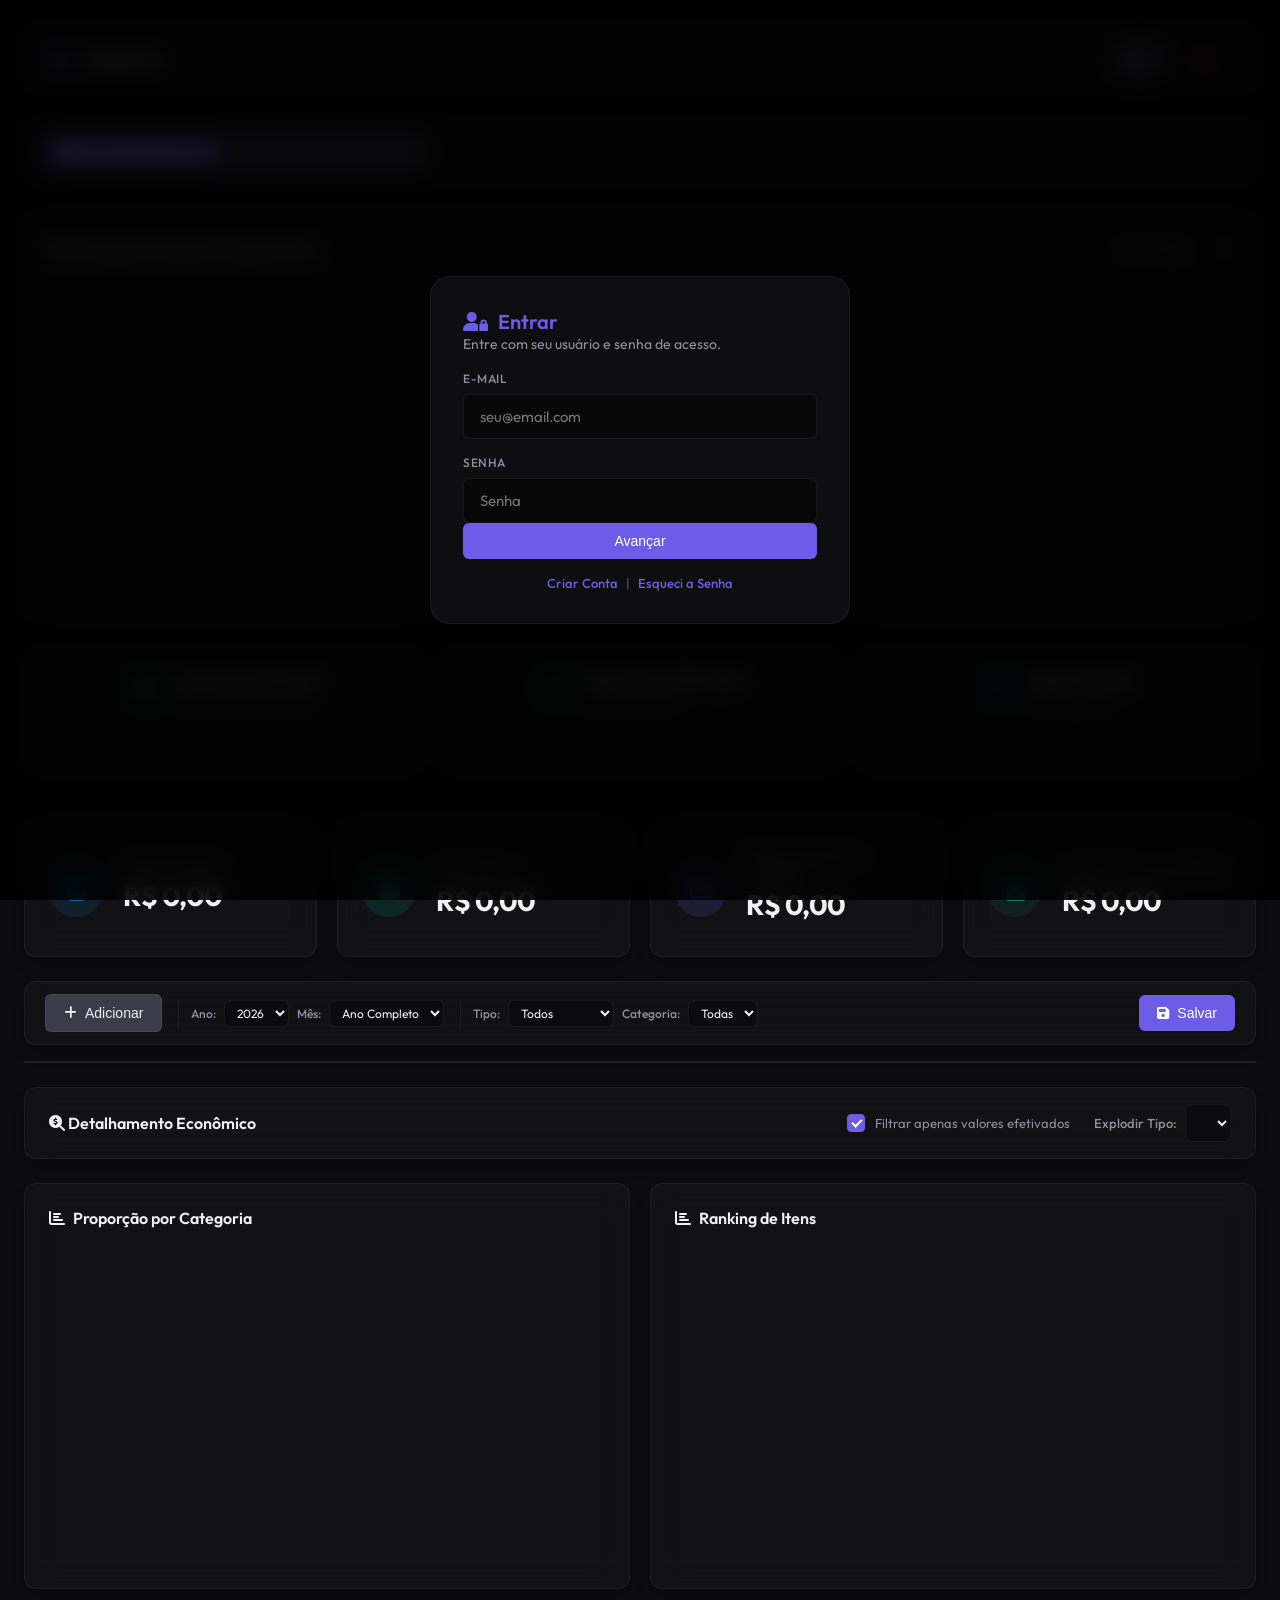
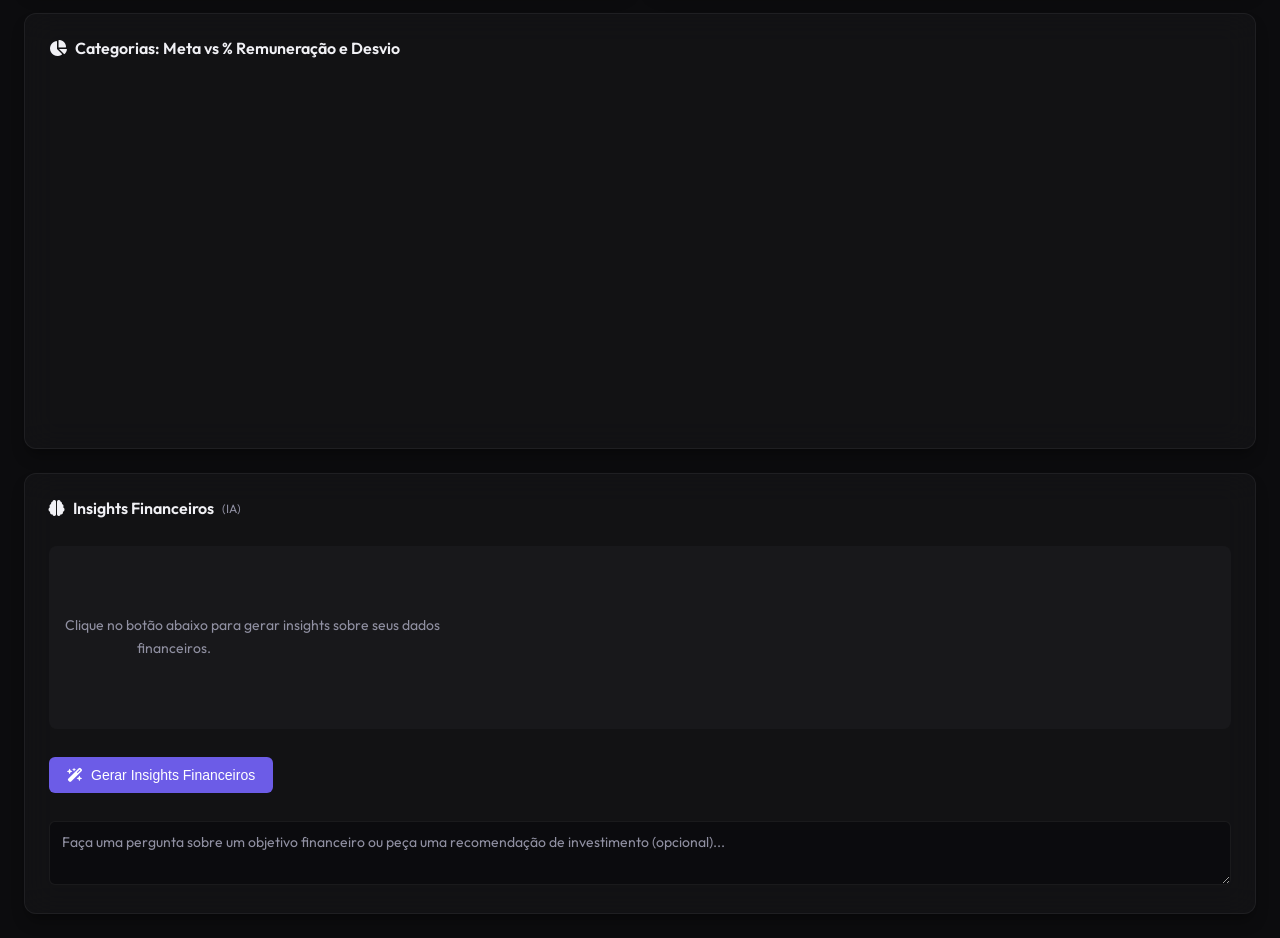
==== app/static/index.html @ ed05eb28 "novo visual" ====
<!DOCTYPE html>
<html lang="pt-BR">

<head>
    <meta charset="UTF-8">
    <meta name="viewport" content="width=device-width, initial-scale=1.0">
    <!-- Google OAuth Client ID -->
    <meta name="google-client-id" content="796797603259-gi07j7mmpdoo0fau7s6nnaqb8kk54pqf.apps.googleusercontent.com">
    <title>RedeFin</title>
    <!-- Favicon -->
    <link rel="icon"
        href="data:image/svg+xml,<svg xmlns=%22http://www.w3.org/2000/svg%22 viewBox=%220 0 100 100%22><text y=%22.9em%22 font-size=%2290%22>📊</text></svg>">
    <!-- Google Fonts -->
    <link rel="preconnect" href="https://fonts.googleapis.com">
    <link rel="preconnect" href="https://fonts.gstatic.com" crossorigin>
    <link href="https://fonts.googleapis.com/css2?family=Outfit:wght@300;400;500;600;700&display=swap" rel="stylesheet">
    <!-- FontAwesome para ícones -->
    <link rel="stylesheet" href="https://cdnjs.cloudflare.com/ajax/libs/font-awesome/6.4.0/css/all.min.css">
    <!-- Chart.js -->
    <script src="https://cdn.jsdelivr.net/npm/chart.js"></script>
    <!-- Versão dos assets para cache-busting: incremente manualmente ao deploy (ex: v1 -> v2) -->
    <link rel="stylesheet" href="css/style.css?v=42">
</head>

<body>
    <!-- Overlay de Loading -->
    <div id="loading-overlay" class="overlay hidden">
        <div class="spinner"></div>
    </div>

    <!-- Modal de Autenticação / Cadastro / Redefinição -->
    <div id="auth-modal" class="modal-overlay">
        <div class="modal-content glass">
            <!-- Tela 1: Login Passo 1 (Usuário & Senha) -->
            <div id="auth-login-step1" class="auth-screen">
                <div class="modal-header">
                    <h2><i class="fa-solid fa-user-lock"></i> Entrar</h2>
                </div>
                <div class="modal-body">
                    <p>Entre com seu usuário e senha de acesso.</p>
                    <div class="input-group">
                        <label for="login-username">E-mail</label>
                        <input type="email" id="login-username" placeholder="seu@email.com">
                    </div>
                    <div class="input-group">
                        <label for="login-password">Senha</label>
                        <input type="password" id="login-password" placeholder="Senha">
                    </div>
                    <div id="login-step1-error" class="error-msg hidden"></div>
                </div>
                <div class="modal-footer">
                    <button id="btn-login-next" class="btn btn-primary btn-block">Avançar</button>
                    <button id="btn-google-login" class="btn btn-google hidden" style="margin-top:8px;">
                        <span id="google-btn-content">
                            <svg width="18" height="18" viewBox="0 0 48 48">
                                <path fill="#EA4335"
                                    d="M24 9.5c3.54 0 6.71 1.22 9.21 3.6l6.85-6.85C35.9 2.38 30.47 0 24 0 14.62 0 6.51 5.38 2.56 13.22l7.98 6.19C12.43 13.72 17.74 9.5 24 9.5z" />
                                <path fill="#4285F4"
                                    d="M46.98 24.55c0-1.57-.15-3.09-.38-4.55H24v9.02h12.94c-.58 2.96-2.26 5.48-4.78 7.18l7.73 6c4.51-4.18 7.09-10.36 7.09-17.65z" />
                                <path fill="#FBBC05"
                                    d="M10.54 28.59A14.5 14.5 0 0 1 9.5 24c0-1.59.28-3.14.76-4.59l-7.98-6.19A23.99 23.99 0 0 0 0 24c0 3.77.87 7.35 2.56 10.56l7.98-5.97z" />
                                <path fill="#34A853"
                                    d="M24 48c6.48 0 11.93-2.13 15.89-5.81l-7.73-6c-2.15 1.45-4.92 2.3-8.16 2.3-6.26 0-11.57-4.22-13.47-9.91l-7.98 5.97C6.51 42.62 14.62 48 24 48z" />
                            </svg>
                            Login com Google
                        </span>
                        <img id="google-profile-pic" class="hidden" src="" alt="Foto do Google"
                            style="width:20px;height:20px;border-radius:50%;vertical-align:middle;">
                    </button>
                    <div class="auth-links">
                        <a href="#" id="link-go-register">Criar Conta</a>
                        <span style="color: var(--text-muted)">|</span>
                        <a href="#" id="link-go-reset">Esqueci a Senha</a>
                    </div>
                </div>
            </div>

            <!-- Tela 2: Login Passo 2 (2FA TOTP) -->
            <div id="auth-login-step2" class="auth-screen hidden">
                <div class="modal-header">
                    <h2><i class="fa-solid fa-shield-halved"></i> Autenticação 2FA</h2>
                </div>
                <div class="modal-body">
                    <p>Digite o código de 6 dígitos gerado pelo Google Authenticator.</p>
                    <div class="input-group">
                        <label for="login-otp">Código Autenticador</label>
                        <input type="text" id="login-otp" placeholder="000000" maxlength="6"
                            style="text-align: center; font-size: 20px; letter-spacing: 4px;">
                    </div>
                    <div id="login-step2-error" class="error-msg hidden"></div>
                </div>
                <div class="modal-footer">
                    <button id="btn-login-submit" class="btn btn-primary btn-block">Confirmar Código</button>
                    <div class="auth-links">
                        <a href="#" id="link-back-to-step1">Voltar</a>
                    </div>
                </div>
            </div>

            <!-- Tela 3: Cadastro de Novo Usuário -->
            <div id="auth-register" class="auth-screen hidden">
                <div class="modal-header">
                    <h2><i class="fa-solid fa-user-plus"></i> Novo Cadastro</h2>
                </div>
                <div class="modal-body">
                    <p>Crie uma conta para acessar o RedeFin.</p>
                    <div class="input-group">
                        <label for="register-username">E-mail</label>
                        <input type="email" id="register-username" placeholder="seu@email.com">
                    </div>
                    <div class="input-group">
                        <label for="register-password">Senha</label>
                        <input type="password" id="register-password" placeholder="Defina uma senha">
                    </div>
                    <div id="register-error" class="error-msg hidden"></div>
                </div>
                <div class="modal-footer">
                    <button id="btn-register-submit" class="btn btn-primary btn-block">Registrar</button>
                    <div class="auth-links">
                        <a href="#" id="link-register-back">Voltar para o Login</a>
                    </div>
                </div>
            </div>

            <!-- Tela 4: Configuração de 2FA (QR Code) -->
            <div id="auth-setup-2fa" class="auth-screen hidden">
                <div class="modal-header">
                    <h2><i class="fa-solid fa-qrcode"></i> Configurar 2FA</h2>
                </div>
                <div class="modal-body" style="text-align: center;">
                    <p>Escaneie o código QR no Google Authenticator ou adicione a chave abaixo manualmente.</p>
                    <div class="qr-container" style="display: flex; justify-content: center; margin: 15px 0;">
                        <img id="setup-qr-img" src="" alt="Código QR 2FA"
                            style="border: 6px solid white; border-radius: 8px; max-width: 180px; height: 180px;">
                    </div>
                    <div class="input-group">
                        <label>Chave de Configuração Manual</label>
                        <input type="text" id="setup-secret-key" readonly
                            style="text-align: center; font-family: monospace; font-size: 14px; background: rgba(255,255,255,0.05); color: var(--color-receita);">
                    </div>
                </div>
                <div class="modal-footer">
                    <button id="btn-setup-2fa-done" class="btn btn-primary btn-block">Concluir e Entrar</button>
                </div>
            </div>

            <!-- Tela 5: Redefinir Senha -->
            <div id="auth-reset-password" class="auth-screen hidden">
                <div class="modal-header">
                    <h2><i class="fa-solid fa-key"></i> Redefinir Senha</h2>
                </div>
                <div class="modal-body">
                    <p>Insira seu usuário, código do Google Authenticator e a nova senha desejada.</p>
                    <div class="input-group">
                        <label for="reset-username">E-mail</label>
                        <input type="email" id="reset-username" placeholder="seu@email.com">
                    </div>
                    <div class="input-group">
                        <label for="reset-otp">Código Autenticador (2FA)</label>
                        <input type="text" id="reset-otp" placeholder="Código de 6 dígitos" maxlength="6"
                            style="text-align: center; font-size: 16px;">
                    </div>
                    <div class="input-group">
                        <label for="reset-new-password">Nova Senha</label>
                        <input type="password" id="reset-new-password" placeholder="Sua nova senha">
                    </div>
                    <div id="reset-error" class="error-msg hidden"></div>
                </div>
                <div class="modal-footer">
                    <button id="btn-reset-submit" class="btn btn-primary btn-block">Salvar Nova Senha</button>
                    <div class="auth-links">
                        <a href="#" id="link-reset-back">Voltar para o Login</a>
                    </div>
                </div>
            </div>
        </div>
    </div>


    <div class="app-container">
        <!-- Header -->
        <header class="app-header glass">
            <div class="header-logo">
                <i class="fa-solid fa-chart-line logo-icon"></i>
                <h1>RedeFin</h1>
            </div>

            <div class="header-controls">
                <div id="user-info" class="header-user-info hidden">
                    <span id="user-name-display" style="font-weight:600;font-size:14px;"></span>
                    <span id="user-email-display" style="font-size:12px;color:var(--text-secondary);"></span>
                </div>
                <button id="btn-profile" class="btn btn-secondary hidden" title="Painel de Controle"><i
                        class="fa-solid fa-user-gear"></i></button>
                <button id="btn-theme-toggle" class="btn btn-secondary" title="Alternar Tema"><i
                        class="fa-solid fa-moon"></i></button>
                <button id="btn-logout" class="btn btn-danger-outline" title="Sair"><i
                        class="fa-solid fa-right-from-bracket"></i></button>
            </div>
        </header>

        <!-- Subtítulo com alternador entre Controle Financeiro e Carteira -->
        <div id="subtitle-bar" class="subtitle-bar glass">
            <div class="subtitle-tabs">
                <button class="tab-btn active" data-tab="tab-editar"><i class="fa-solid fa-table-list"></i> Controle
                    Financeiro</button>
                <button class="tab-btn" data-tab="tab-carteira"><i class="fa-solid fa-chart-line"></i> Carteira de
                    Investimento</button>
            </div>
            <div id="subtitle-right-controle" class="subtitle-right">
                <button id="btn-settings-redirect" class="btn btn-secondary" title="Gerenciar"><i
                        class="fa-solid fa-tags"></i> Gerenciar</button>
            </div>
            <div id="subtitle-right-carteira" class="subtitle-right hidden">
                <p id="inv-last-updated">Cotações ainda não carregadas.</p>
                <button id="btn-inv-refresh" class="btn btn-secondary" title="Atualizar cotações"><i
                        class="fa-solid fa-rotate"></i></button>
                <button id="btn-carteira-gerenciar-redirect" class="btn btn-secondary" title="Gerenciar Carteira"><i
                        class="fa-solid fa-gear"></i> Gerenciar Carteira</button>
            </div>
            <div id="subtitle-right-config" class="subtitle-right hidden">
                <p style="font-size:14px;color:var(--text-secondary);"><i class="fa-solid fa-sliders"></i> Gerencie suas
                    configurações pessoais</p>
            </div>
        </div>

        <!-- Gráfico Evolução Mensal (acima das métricas) -->
        <section class="charts-section-inline financial-only">
            <div class="chart-card glass main-chart-card">
                <h3><i class="fa-solid fa-chart-column"></i> Evolução Mensal de Lançamentos
                    <select id="select-media-mensal" class="custom-select chart-media-select"
                        aria-label="Cálculo da média por tipo"
                        title="Cálculo da linha de média por tipo">
                        <option value="media">Média (12 meses)</option>
                        <option value="sem_minmax" selected>Sem min/máx</option>
                        <option value="mediana">Mediana</option>
                    </select>
                </h3>
                <div class="chart-container">
                    <canvas id="chart-mensal"></canvas>
                </div>
            </div>
        </section>

        <!-- Cards de Resumo por Tipo (Mês Atual, Média Efetivada, Média Prevista) -->
        <section class="cards-tipos-grid financial-only" id="section-cards-tipos">
            <!-- Card 1: Total do Mês Atual (Efetivados, Previstos e Total) -->
            <div class="metric-card glass card-tipo-detalhe" id="card-tipo-mes-atual">
                <div class="card-tipo-header">
                    <div class="card-tipo-header-title">
                        <div class="metric-icon income" style="width:38px;height:38px;font-size:16px;"><i class="fa-solid fa-calendar-day"></i></div>
                        <div>
                            <span class="metric-label" id="label-card-tipo-mes">Lançamentos do Mês</span>
                            <span class="card-tipo-sublabel" id="sublabel-card-tipo-mes">Efetivados, previstos e total</span>
                        </div>
                    </div>
                </div>
                <div class="card-tipo-body" id="body-card-tipo-mes"></div>
            </div>

            <!-- Card 2: Média Anual Efetivada até o Mês Anterior -->
            <div class="metric-card glass card-tipo-detalhe" id="card-tipo-media-efetivada">
                <div class="card-tipo-header">
                    <div class="card-tipo-header-title">
                        <div class="metric-icon income-year" style="width:38px;height:38px;font-size:16px;"><i class="fa-solid fa-clock-rotate-left"></i></div>
                        <div>
                            <span class="metric-label" id="label-card-tipo-media-efetivada">Média Anual Efetivada</span>
                            <span class="card-tipo-sublabel" id="sublabel-card-tipo-media-efetivada">Até o mês anterior</span>
                        </div>
                    </div>
                </div>
                <div class="card-tipo-body" id="body-card-tipo-media-efetivada"></div>
            </div>

            <!-- Card 3: Média Prevista para os Meses Seguintes -->
            <div class="metric-card glass card-tipo-detalhe" id="card-tipo-media-prevista">
                <div class="card-tipo-header">
                    <div class="card-tipo-header-title">
                        <div class="metric-icon projection" style="width:38px;height:38px;font-size:16px;"><i class="fa-solid fa-forward"></i></div>
                        <div>
                            <span class="metric-label" id="label-card-tipo-media-prevista">Média Prevista</span>
                            <span class="card-tipo-sublabel" id="sublabel-card-tipo-media-prevista">Meses seguintes</span>
                        </div>
                    </div>
                </div>
                <div class="card-tipo-body" id="body-card-tipo-media-prevista"></div>
            </div>
        </section>

        <!-- Dashboard Metrics -->
        <section class="metrics-grid financial-only">
            <!-- Card 1: Saldo Projetado do mês atual -->
            <div class="metric-card glass" id="card-saldo-projetado">
                <div class="metric-icon projection"><i class="fa-solid fa-calculator"></i></div>
                <div class="metric-info">
                    <span class="metric-label" id="label-saldo-projetado">Saldo Projetado</span>
                    <h2 class="metric-value" id="val-saldo-projetado">R$ 0,00</h2>
                    <span id="val-saldo-projetado-delta" class="metric-delta" title=""></span>
                </div>
            </div>
            <!-- Card 2: Saldo Efetivo do mês atual -->
            <div class="metric-card glass" id="card-saldo-atual">
                <div class="metric-icon income"><i class="fa-solid fa-wallet"></i></div>
                <div class="metric-info">
                    <span class="metric-label" id="label-saldo-atual">Saldo Efetivo</span>
                    <h2 class="metric-value" id="val-saldo-atual">R$ 0,00</h2>
                </div>
            </div>
            <!-- Card 3: Saldo Total do Ano Projetado -->
            <div class="metric-card glass" id="card-saldo-ano-projetado">
                <div class="metric-icon projection-year"><i class="fa-solid fa-chart-line"></i></div>
                <div class="metric-info">
                    <span class="metric-label">Saldo Total do Ano Projetado</span>
                    <h2 class="metric-value" id="val-saldo-ano-projetado">R$ 0,00</h2>
                    <span id="val-saldo-ano-projetado-delta" class="metric-delta" title=""></span>
                </div>
            </div>
            <!-- Card 4: Saldo Total do Ano Efetivo -->
            <div class="metric-card glass" id="card-saldo-ano-efetivo">
                <div class="metric-icon income-year"><i class="fa-solid fa-calendar-check"></i></div>
                <div class="metric-info">
                    <span class="metric-label">Saldo Total do Ano Efetivo</span>
                    <h2 class="metric-value" id="val-saldo-ano-efetivo">R$ 0,00</h2>
                </div>
            </div>
        </section>

        <!-- Tabs Navigation -->
        <div class="tabs-container">
            <!-- Tab: Editar Lançamentos -->
            <div id="tab-editar" class="tab-content active">

                <!-- Barra de Ações da Tabela (com Ano, Mês, filtros e botões) -->
                <div class="table-actions glass">
                    <div class="left-actions" style="flex-wrap: wrap; gap: 12px;">
                        <button id="btn-adicionar-linha" class="btn btn-secondary">
                            <i class="fa-solid fa-plus"></i> Adicionar
                        </button>
                        <button id="btn-propagar" class="btn btn-info hidden">
                            <i class="fa-solid fa-wand-magic-sparkles"></i> Propagar
                        </button>

                        <!-- Filtros Ano e Mês (movidos para cá) -->
                        <div
                            style="display: flex; gap: 8px; align-items: center; border-left: 1px solid var(--border-color); padding-left: 12px; margin-left: 4px;">
                            <div class="control-group">
                                <label for="select-ano" style="font-size: 12px;">Ano:</label>
                                <select id="select-ano" class="custom-select"
                                    style="padding: 4px 8px; font-size: 12px;"></select>
                            </div>
                            <div class="control-group">
                                <label for="select-mes" style="font-size: 12px;">Mês:</label>
                                <select id="select-mes" class="custom-select"
                                    style="padding: 4px 8px; font-size: 12px;">
                                    <option value="Ano Completo">Ano Completo</option>
                                    <option value="Jan">Jan</option>
                                    <option value="Fev">Fev</option>
                                    <option value="Mar">Mar</option>
                                    <option value="Abr">Abr</option>
                                    <option value="Mai">Mai</option>
                                    <option value="Jun">Jun</option>
                                    <option value="Jul">Jul</option>
                                    <option value="Ago">Ago</option>
                                    <option value="Set">Set</option>
                                    <option value="Out">Out</option>
                                    <option value="Nov">Nov</option>
                                    <option value="Dez">Dez</option>
                                </select>
                            </div>
                        </div>

                        <!-- Filtros Tipo e Categoria -->
                        <div
                            style="display: flex; gap: 8px; align-items: center; border-left: 1px solid var(--border-color); padding-left: 12px; margin-left: 4px;">
                            <div class="control-group">
                                <label for="filter-tipo" style="font-size: 12px;">Tipo:</label>
                                <select id="filter-tipo" class="custom-select"
                                    style="padding: 4px 8px; font-size: 12px;">
                                    <option value="Todos">Todos</option>
                                    <option value="Receita">Receita</option>
                                    <option value="Despesa">Despesa</option>
                                    <option value="Investimento">Investimento</option>
                                    <option value="Reserva">Reserva</option>
                                </select>
                            </div>
                            <div class="control-group">
                                <label for="filter-categoria" style="font-size: 12px;">Categoria:</label>
                                <select id="filter-categoria" class="custom-select"
                                    style="padding: 4px 8px; font-size: 12px; max-width: 150px;">
                                    <option value="Todas">Todas</option>
                                </select>
                            </div>
                        </div>
                    </div>
                    <div class="right-actions">
                        <button id="btn-salvar" class="btn btn-primary">
                            <i class="fa-solid fa-floppy-disk"></i> Salvar
                        </button>
                    </div>
                </div>

                <!-- Tabela de Lançamentos -->
                <div class="table-container glass">
                    <table id="tabela-edicao" class="interactive-table">
                        <thead>
                            <!-- Gerado dinamicamente via JS -->
                        </thead>
                        <tbody>
                            <!-- Gerado dinamicamente via JS -->
                        </tbody>
                    </table>
                </div>
            </div>


        </div>

        <!-- Carteira de Investimento -->
        <div id="tab-carteira" class="tab-content investment-page">
            <div class="carteira-overview">
                <!-- Cards de métricas empilhados verticalmente (coluna) -->
                <section class="metrics-grid investment-metrics">
                    <div class="metric-card glass">
                        <div class="metric-icon income"><i class="fa-solid fa-sack-dollar"></i></div>
                        <div class="metric-info">
                            <span class="metric-label">Patrimônio Total</span>
                            <h2 class="metric-value" id="inv-total">R$ 0,00</h2>
                            <span id="inv-total-yield" class="metric-delta" style="font-size:0.9rem;" title=""></span>
                            <span id="inv-total-delta-latest" class="metric-delta" style="font-size:0.9rem;" title=""></span>
                        </div>
                    </div>
                    <div class="metric-card glass">
                        <div class="metric-icon projection"><i class="fa-solid fa-layer-group"></i></div>
                        <div class="metric-info">
                            <span class="metric-label">Ativos Monitorados</span>
                            <h2 class="metric-value" id="inv-assets-count">0</h2>
                        </div>
                    </div>
                    <div class="metric-card glass">
                        <div class="metric-icon reserve"><i class="fa-solid fa-bullseye"></i></div>
                        <div class="metric-info">
                            <span class="metric-label">Soma das Metas</span>
                            <h2 class="metric-value" id="inv-target-sum">0%</h2>
                        </div>
                    </div>
                </section>

                <!-- Evolução da Carteira: Yield (%) e Patrimônio no mesmo gráfico, ao lado dos cards -->
                <section class="chart-card glass carteira-evolucao-card">
                    <div class="evolucao-header">
                        <h3><i class="fa-solid fa-chart-line"></i> Evolução da Carteira</h3>
                        <div class="period-filter" id="evolucao-filtros">
                            <button type="button" class="period-btn" data-period="6">6M</button>
                            <button type="button" class="period-btn active" data-period="12">12M</button>
                            <button type="button" class="period-btn" data-period="24">24M</button>
                            <button type="button" class="period-btn" data-period="all">Tudo</button>
                        </div>
                    </div>
                    <div class="chart-container carteira-evolucao-chart" style="height: 340px;">
                        <canvas id="chart-evolucao"></canvas>
                    </div>
                </section>
            </div>

            <section class="investment-grid">
                <div class="chart-card glass">
                    <h3><i class="fa-solid fa-table"></i> Ativos por Desvio da Meta</h3>
                    <div class="table-container investment-table-wrap">
                        <table class="interactive-table investment-table">
                            <thead>
                                <tr>
                                    <th>Ativo</th>
                                    <th>Empresa</th>
                                    <th>Qtd</th>
                                    <th>Preço</th>
                                    <th>Total</th>
                                    <th>Meta</th>
                                    <th>% Atual</th>
                                    <th>Desvio</th>
                                    <th>Ramo</th>
                                    <th>Grupo</th>
                                </tr>
                            </thead>
                            <tbody id="inv-tbody"></tbody>
                        </table>
                    </div>
                </div>

                <div class="chart-card glass">
                    <div class="chart-card-header-with-zones">
                        <h3><i class="fa-solid fa-chart-bar"></i> Desvio da Meta</h3>
                        <div class="inv-deviation-zones-header">
                            <span class="zone-tag subalocado"><i class="fa-solid fa-arrow-left"></i> Subalocado (comprar)</span>
                            <span class="zone-tag sobrealocado">Sobrealocado (aguardar) <i class="fa-solid fa-arrow-right"></i></span>
                        </div>
                    </div>
                    <div class="chart-container investment-chart-container">
                        <canvas id="inv-deviation-chart"></canvas>
                    </div>
                </div>
            </section>

            <!-- Sugestão de Aporte -->
            <div class="chart-card glass">
                <h3><i class="fa-solid fa-coins"></i> Sugestão de Aporte</h3>
                <div class="investment-form">
                    <div class="input-group">
                        <label for="inv-contribution-value">Valor a investir</label>
                        <input type="number" id="inv-contribution-value" min="0" step="50" value="500">
                    </div>
                    <div class="input-group">
                        <label for="inv-contribution-assets">Quantidade de ativos</label>
                        <input type="number" id="inv-contribution-assets" min="1" step="1" value="3">
                    </div>
                </div>
                <div class="investment-summary">
                    <span>Total sugerido: <strong id="inv-suggested-total">R$ 0,00</strong></span>
                    <span>Sobra: <strong id="inv-suggested-leftover">R$ 0,00</strong></span>
                </div>
                <div class="table-container investment-table-wrap">
                    <table class="interactive-table investment-table">
                        <thead>
                            <tr>
                                <th>Ativo</th>
                                <th>Valor Unitário</th>
                                <th>Cotas Sugeridas</th>
                                <th>Total</th>
                                <th>Novo Desvio</th>
                            </tr>
                        </thead>
                        <tbody id="inv-suggestion-tbody"></tbody>
                    </table>
                </div>
                <div class="investment-confirm">
                    <label class="checkbox-container">
                        <input type="checkbox" id="inv-confirm-check">
                        <span class="checkmark"></span>
                        Confirmo que quero atualizar as quantidades da carteira
                    </label>
                    <button id="btn-inv-confirm" class="btn btn-primary" disabled><i class="fa-solid fa-check"></i>
                        Confirmar Aporte</button>
                </div>
            </div>

            <!-- Seção de Insights de Investimentos -->
            <div class="chart-card glass" style="margin-top:16px;">
                <h3><i class="fa-solid fa-brain"></i> Insights de Investimentos <span
                        style="font-size:12px;font-weight:400;color:var(--text-secondary);">(IA)</span></h3>
                <div id="investment-insight-content" class="insight-content">
                    <p style="color:var(--text-secondary);">Clique no botão abaixo para gerar insights sobre sua
                        carteira de investimentos.</p>
                </div>
                <div style="display:flex;gap:8px;margin-top:12px;">
                    <button id="btn-generate-investment-insight" class="btn btn-primary"><i
                            class="fa-solid fa-wand-magic-sparkles"></i> Gerar Insights de Investimentos</button>
                    <span id="investment-insight-date"
                        style="font-size:12px;color:var(--text-secondary);align-self:center;"></span>
                </div>
                <div style="margin-top:12px;">
                    <textarea id="investment-insight-question" class="insight-question" rows="2"
                        placeholder="Faça uma pergunta sobre um objetivo financeiro ou peça uma recomendação de investimento (opcional)..."></textarea>
                </div>
            </div>
        </div>

        <!-- Charts de Detalhamento (abaixo da tabela, fora do tab-editar para manter posição) -->
        <section class="charts-section financial-only">
            <div class="detalhamento-header glass">
                <h3><i class="fa-solid fa-magnifying-glass-dollar"></i> Detalhamento Econômico</h3>
                <div class="detalhamento-controls">
                    <label class="checkbox-container">
                        <input type="checkbox" id="check-apenas-pagos" checked>
                        <span class="checkmark"></span>
                        Filtrar apenas valores efetivados
                    </label>
                    <div class="control-group">
                        <label for="select-tipo-detalhe">Explodir Tipo:</label>
                        <select id="select-tipo-detalhe" class="custom-select">
                            <!-- Preenchido via JS -->
                        </select>
                    </div>
                </div>
            </div>

            <div class="details-charts-grid">
                <div class="chart-card glass">
                    <h4><i class="fa-solid fa-chart-bar"></i> Proporção por Categoria</h4>
                    <div class="chart-container">
                        <canvas id="chart-rosca"></canvas>
                    </div>
                </div>
                <div class="chart-card glass">
                    <h4><i class="fa-solid fa-chart-bar"></i> Ranking de Itens</h4>
                    <div class="chart-container">
                        <canvas id="chart-barras-h"></canvas>
                    </div>
                </div>
            </div>
        </section>

        <!-- Gráfico de Comportamento de Categorias (posicionado ao final de todos os gráficos) -->
        <section class="charts-section financial-only">
            <div class="chart-card glass">
                <h3><i class="fa-solid fa-chart-pie"></i> Categorias: Meta vs % Remuneração e Desvio</h3>
                <div class="chart-container" style="height: 350px;">
                    <canvas id="chart-categoria-comparativo"></canvas>
                </div>
            </div>
        </section>

        <!-- Seção de Insights Financeiros -->
        <section class="charts-section financial-only">
            <div class="chart-card glass">
                <h3><i class="fa-solid fa-brain"></i> Insights Financeiros <span
                        style="font-size:12px;font-weight:400;color:var(--text-secondary);">(IA)</span></h3>
                <div id="financial-insight-content" class="insight-content">
                    <p style="color:var(--text-secondary);">Clique no botão abaixo para gerar insights sobre seus dados
                        financeiros.</p>
                </div>
                <div style="display:flex;gap:8px;margin-top:12px;">
                    <button id="btn-generate-financial-insight" class="btn btn-primary"><i
                            class="fa-solid fa-wand-magic-sparkles"></i> Gerar Insights Financeiros</button>
                    <span id="financial-insight-date"
                        style="font-size:12px;color:var(--text-secondary);align-self:center;"></span>
                </div>
                <div style="margin-top:12px;">
                    <textarea id="financial-insight-question" class="insight-question" rows="2"
                        placeholder="Faça uma pergunta sobre um objetivo financeiro ou peça uma recomendação de investimento (opcional)..."></textarea>
                </div>
            </div>
        </section>

        <!-- Tab: Configurações -->
        <div id="tab-configuracoes" class="tab-content">
            <div class="settings-container">
                <div class="subtitle-bar glass" style="margin-bottom:16px;">
                    <h2><i class="fa-solid fa-tags"></i> Gerenciar Categorias</h2>
                    <div style="display:flex;gap:8px;flex-wrap:wrap;">
                        <button id="btn-download-csv" class="btn btn-secondary"
                            title="Exportar CSV Completo (lançamentos, tipos e categorias)">
                            <i class="fa-solid fa-download"></i> Exportar
                        </button>
                        <button id="btn-upload-trigger" class="btn btn-secondary"
                            title="Importar CSV Completo (Substitui lançamentos e atualiza tipos e categorias)">
                            <i class="fa-solid fa-upload"></i> Importar
                        </button>
                        <input type="file" id="input-upload-csv" accept=".csv" class="hidden">
                        <button id="btn-settings-voltar" class="btn btn-secondary" title="Voltar para Controle Financeiro">
                            <i class="fa-solid fa-arrow-left"></i> Voltar
                        </button>
                    </div>
                </div>

                <!-- Gerenciamento de Tipos -->
                <div class="settings-card glass">
                    <h3><i class="fa-solid fa-tags"></i> Gerenciar Tipos</h3>
                    <div class="settings-form" id="settings-tipo-form">
                        <div style="display: flex; gap: 8px; align-items: flex-end; flex-wrap: wrap;">
                            <div style="flex: 1; min-width: 200px;">
                                <label for="settings-tipo-nome">Nome do Tipo</label>
                                <input type="text" id="settings-tipo-nome" placeholder="Ex: Investimento">
                            </div>
                            <button id="btn-settings-add-tipo" class="btn btn-primary">
                                <i class="fa-solid fa-plus"></i> Adicionar
                            </button>
                        </div>
                    </div>
                    <div class="table-container settings-table-wrap">
                        <table class="interactive-table settings-table">
                            <thead>
                                <tr>
                                    <th>ID</th>
                                    <th>Nome</th>
                                    <th>Protegido</th>
                                    <th>Ações</th>
                                </tr>
                            </thead>
                            <tbody id="settings-tipos-tbody">
                                <tr>
                                    <td colspan="4" style="text-align:center;color:var(--text-secondary);">Carregando...
                                    </td>
                                </tr>
                            </tbody>
                        </table>
                    </div>
                </div>

                <!-- Gerenciamento de Categorias -->
                <div class="settings-card glass">
                    <h3><i class="fa-solid fa-folder-tree"></i> Gerenciar Categorias</h3>
                    <div class="settings-form">
                        <div style="display: flex; gap: 8px; align-items: flex-end; flex-wrap: wrap;">
                            <div style="flex: 1; min-width: 150px;">
                                <label for="settings-cat-tipo">Tipo</label>
                                <select id="settings-cat-tipo" class="custom-select"></select>
                            </div>
                            <div style="flex: 1; min-width: 150px;">
                                <label for="settings-cat-nome">Nome</label>
                                <input type="text" id="settings-cat-nome" placeholder="Ex: Alimentação">
                            </div>
                            <div style="flex: 1; min-width: 100px;">
                                <label for="settings-cat-valor">Valor</label>
                                <input type="number" id="settings-cat-valor" step="0.01" value="0.00">
                            </div>
                            <button id="btn-settings-add-categoria" class="btn btn-primary">
                                <i class="fa-solid fa-plus"></i> Adicionar
                            </button>
                        </div>
                    </div>
                    <div class="table-container settings-table-wrap">
                        <table class="interactive-table settings-table">
                            <thead>
                                <tr>
                                    <th>ID</th>
                                    <th>Tipo</th>
                                    <th>Nome</th>
                                    <th>Valor</th>
                                    <th>Protegido</th>
                                    <th>Ações</th>
                                </tr>
                            </thead>
                            <tbody id="settings-categorias-tbody">
                                <tr>
                                    <td colspan="6" style="text-align:center;color:var(--text-secondary);">Carregando...
                                    </td>
                                </tr>
                            </tbody>
                        </table>
                    </div>
                </div>
            </div>
        </div>

        <!-- Tab: Gerenciar Carteira de Investimento -->
        <div id="tab-carteira-gerenciar" class="tab-content">
            <div class="settings-container">
                <div class="settings-card glass">
                    <div class="subtitle-bar glass" style="margin-bottom:16px;">
                        <h2><i class="fa-solid fa-gear"></i> Gerenciar Carteira de Investimento</h2>
                        <div style="display:flex;gap:8px;">
                            <button id="btn-carteira-gerenciar-download" class="btn btn-secondary"
                                title="Exportar CSV"><i class="fa-solid fa-download"></i> Exportar</button>
                            <button id="btn-carteira-gerenciar-upload-trigger" class="btn btn-secondary"
                                title="Importar CSV"><i class="fa-solid fa-upload"></i> Importar</button>
                            <input type="file" id="btn-carteira-gerenciar-upload" accept=".csv" class="hidden">
                            <button id="btn-carteira-gerenciar-salvar" class="btn btn-primary"><i
                                    class="fa-solid fa-floppy-disk"></i> Salvar</button>
                        </div>
                    </div>
                    <div id="carteira-gerenciar-disclaimer" class="hidden"
                        style="padding:20px;margin-bottom:16px;border-radius:var(--radius-md);background:rgba(241,196,15,0.12);border:1px solid rgba(241,196,15,0.3);text-align:center;">
                        <p><i class="fa-solid fa-info-circle"></i> Você ainda não possui nenhum ativo cadastrado na sua
                            carteira de investimento.</p>
                        <p style="margin-top:8px;color:var(--text-secondary);">Utilize a tabela abaixo para adicionar
                            seus ativos manualmente ou clique em <strong>Importar</strong> para carregar um arquivo CSV.
                        </p>
                    </div>
                    <div class="table-container">
                        <table id="tabela-carteira-gerenciar" class="interactive-table">
                            <thead>
                                <tr>
                                    <th style="width:40px;"><i class="fa-solid fa-gear"></i></th>
                                    <th>Empresa</th>
                                    <th>Ativo</th>
                                    <th>Quantidade</th>
                                    <th>Meta (%)</th>
                                    <th>Ramo</th>
                                    <th>Grupo</th>
                                </tr>
                            </thead>
                            <tbody id="carteira-gerenciar-tbody">
                                <tr>
                                    <td colspan="7" style="text-align:center;color:var(--text-secondary);">Carregando...
                                    </td>
                                </tr>
                            </tbody>
                        </table>
                    </div>

                    <!-- Tabela de Rendimento dos Ativos -->
                    <div class="chart-card glass" style="margin-top:24px;">
                        <h3><i class="fa-solid fa-percent"></i> Rendimento por Ativo</h3>
                        <div class="table-container investment-table-wrap">
                            <table class="interactive-table investment-table">
                                <thead>
                                    <tr>
                                        <th>Ativo</th>
                                        <th>Quantidade</th>
                                        <th>Preço de Compra (média)</th>
                                        <th>Preço Atual</th>
                                        <th>Rendimento (%)</th>
                                    </tr>
                                </thead>
                                <tbody id="carteira-yield-tbody">
                                    <tr>
                                        <td colspan="5" style="text-align:center;color:var(--text-secondary);">
                                            Carregando...</td>
                                    </tr>
                                </tbody>
                            </table>
                        </div>
                    </div>
                    <div style="display:flex;justify-content:space-between;margin-top:12px;">
                        <button id="btn-carteira-gerenciar-adicionar" class="btn btn-secondary"><i
                                class="fa-solid fa-plus"></i> Adicionar Ativo</button>
                        <button id="btn-carteira-gerenciar-voltar" class="btn btn-secondary"><i
                                class="fa-solid fa-arrow-left"></i> Voltar para Carteira</button>
                    </div>
                </div>
            </div>
        </div>

        <!-- Tab: Painel de Controle (Perfil) -->
        <div id="tab-perfil" class="tab-content">
            <div class="settings-container">
                <h2><i class="fa-solid fa-user-gear"></i> Painel de Controle</h2>

                <!-- Dados Pessoais -->
                <div class="settings-card glass">
                    <h3><i class="fa-solid fa-user"></i> Dados Pessoais</h3>
                    <div class="settings-form">
                        <div class="input-group">
                            <label for="profile-name">Nome</label>
                            <input type="text" id="profile-name" placeholder="Seu nome">
                        </div>
                        <div class="input-group">
                            <label for="profile-email">Email</label>
                            <input type="email" id="profile-email" placeholder="seu@email.com">
                        </div>
                        <button id="btn-save-profile" class="btn btn-primary"><i class="fa-solid fa-floppy-disk"></i>
                            Salvar Dados</button>
                        <span id="profile-save-msg" class="hidden"
                            style="margin-left:8px;color:var(--color-receita);font-size:13px;">Salvo!</span>
                    </div>
                </div>

                <!-- Alterar Senha -->
                <div class="settings-card glass">
                    <h3><i class="fa-solid fa-lock"></i> Alterar Senha</h3>
                    <div class="settings-form">
                        <div class="input-group">
                            <label for="profile-current-password">Senha Atual</label>
                            <input type="password" id="profile-current-password" placeholder="Senha atual">
                        </div>
                        <div class="input-group">
                            <label for="profile-new-password">Nova Senha</label>
                            <input type="password" id="profile-new-password"
                                placeholder="Nova senha (mín. 6 caracteres)">
                        </div>
                        <button id="btn-save-password" class="btn btn-primary"><i class="fa-solid fa-floppy-disk"></i>
                            Alterar Senha</button>
                        <span id="password-save-msg" class="hidden"
                            style="margin-left:8px;color:var(--color-receita);font-size:13px;">Senha alterada!</span>
                    </div>
                </div>

                <!-- Configuração de IA -->
                <div class="settings-card glass">
                    <h3><i class="fa-solid fa-microchip"></i> Configuração de IA</h3>
                    <div class="settings-form">
                        <div class="input-group">
                            <label for="profile-ai-provider">Provedor de IA</label>
                            <select id="profile-ai-provider" class="custom-select">
                                <option value="">Selecione...</option>
                                <option value="openai">OpenAI</option>
                                <option value="anthropic">Anthropic</option>
                                <option value="gemini">Gemini</option>
                                <option value="deepseek">DeepSeek</option>
                            </select>
                        </div>
                        <div class="input-group">
                            <label for="profile-api-key">API Key</label>
                            <input type="password" id="profile-api-key" placeholder="Chave de API do provedor">
                        </div>
                        <button id="btn-save-ai-config" class="btn btn-primary"><i class="fa-solid fa-floppy-disk"></i>
                            Salvar Configuração de IA</button>
                        <span id="ai-save-msg" class="hidden"
                            style="margin-left:8px;color:var(--color-receita);font-size:13px;">Configuração
                            salva!</span>
                    </div>
                </div>

                <!-- Excluir Conta -->
                <div class="settings-card glass" style="border: 1px solid var(--color-despesa);">
                    <h3 style="color:var(--color-despesa);"><i class="fa-solid fa-triangle-exclamation"></i> Excluir
                        Conta</h3>
                    <div class="settings-form">
                        <p style="color:var(--text-secondary);margin-bottom:12px;">
                            <strong>Atenção:</strong> Esta ação é <strong>irreversível</strong>. Todos os seus dados
                            (lançamentos financeiros, carteira de investimentos, configurações e insights)
                            serão <strong>permanentemente excluídos</strong>.
                        </p>
                        <div style="display:flex;align-items:center;gap:8px;">
                            <label class="checkbox-container">
                                <input type="checkbox" id="profile-delete-confirm">
                                <span class="checkmark"></span>
                                Entendi e confirmo a exclusão permanente da minha conta
                            </label>
                        </div>
                        <button id="btn-delete-account" class="btn btn-danger-outline" disabled
                            style="margin-top:12px;">
                            <i class="fa-solid fa-trash-can"></i> Excluir Minha Conta Permanentemente
                        </button>
                    </div>
                </div>
            </div>
        </div>

    </div>

    <!-- Scripts da Aplicação -->
    <script src="js/app.js?v=42"></script>
</body>

</html>
---- app/static/css/style.css ----
/* Variáveis Globais de Design */
:root {
    --bg-color: #0c0c0e;
    --panel-bg: rgba(22, 22, 26, 0.65);
    --border-color: rgba(255, 255, 255, 0.06);
    --border-hover: rgba(255, 255, 255, 0.15);
    --text-primary: #f1f1f5;
    --text-secondary: #9090a2;
    --text-muted: #5b5b6b;

    /* Cores de Ação */
    --primary-color: #6c5ce7;
    --primary-hover: #5849cf;
    --secondary-color: #3b3b4a;
    --secondary-hover: #4e4e61;
    --danger-color: #ff4757;
    --danger-hover: #ff2e44;
    --danger-outline: rgba(255, 71, 87, 0.2);
    --info-color: #00d2d3;

    /* Cores Financeiras */
    --color-receita: #009e73;
    --color-receita-rgb: 0, 158, 115;
    --color-despesa: #d55e00;
    --color-despesa-rgb: 213, 94, 0;
    --color-investimento: #0072b2;
    --color-investimento-rgb: 0, 114, 178;
    --color-reserva: #f0e442;
    --color-reserva-rgb: 240, 228, 66;

    /* Configurações Globais */
    --radius-sm: 6px;
    --radius-md: 12px;
    --radius-lg: 20px;
    --shadow-sm: 0 4px 6px -1px rgba(0, 0, 0, 0.2);
    --shadow-md: 0 10px 15px -3px rgba(0, 0, 0, 0.3), 0 4px 6px -2px rgba(0, 0, 0, 0.1);
    --shadow-lg: 0 20px 25px -5px rgba(0, 0, 0, 0.5);
    --transition-fast: all 0.15s ease;
    --transition-normal: all 0.25s ease;
}

/* Suporte ao Tema Claro */
body.light-theme {
    --bg-color: #f1f2f6;
    --panel-bg: rgba(255, 255, 255, 0.75);
    --border-color: rgba(0, 0, 0, 0.08);
    --border-hover: rgba(0, 0, 0, 0.16);
    --text-primary: #2d3436;
    --text-secondary: #636e72;
    --text-muted: #b2bec3;

    --secondary-color: #dfe6e9;
    --secondary-hover: #b2bec3;
}

body.light-theme th {
    background-color: #e4e7eb;
}

body.light-theme .custom-select,
body.light-theme .input-group input,
body.light-theme .cell-input:focus,
body.light-theme .cell-select:focus {
    background-color: rgba(255, 255, 255, 0.9);
    border-color: rgba(0, 0, 0, 0.15);
    color: #2d3436;
}

body.light-theme .cell-select option {
    background-color: #ffffff;
    color: #2d3436;
}

/* Estilos Adicionais de Autenticação */
.auth-screen {
    width: 100%;
}

.auth-links {
    margin-top: 16px;
    font-size: 13px;
    display: flex;
    justify-content: center;
    gap: 8px;
    width: 100%;
}

.auth-links a {
    color: var(--primary-color);
    text-decoration: none;
    font-weight: 500;
    transition: var(--transition-fast);
}

.auth-links a:hover {
    color: var(--primary-hover);
    text-decoration: underline;
}

/* Reset e Configurações Básicas */
* {
    margin: 0;
    padding: 0;
    box-sizing: border-box;
}

body {
    background-color: var(--bg-color);
    color: var(--text-primary);
    font-family: 'Outfit', sans-serif;
    min-height: 100vh;
    display: flex;
    justify-content: center;
    overflow-x: hidden;
}

/* Scrollbar Customizada */
::-webkit-scrollbar {
    width: 8px;
    height: 8px;
}

::-webkit-scrollbar-track {
    background: rgba(0, 0, 0, 0.3);
    border-radius: var(--radius-sm);
}

::-webkit-scrollbar-thumb {
    background: rgba(255, 255, 255, 0.25);
    border-radius: var(--radius-sm);
    border: 1px solid rgba(255, 255, 255, 0.05);
}

::-webkit-scrollbar-thumb:hover {
    background: rgba(255, 255, 255, 0.4);
}

/* Light theme: scrollbar mais escuros para contrastar */
body.light-theme ::-webkit-scrollbar-track {
    background: rgba(0, 0, 0, 0.08);
}

body.light-theme ::-webkit-scrollbar-thumb {
    background: rgba(0, 0, 0, 0.2);
    border: 1px solid rgba(0, 0, 0, 0.05);
}

body.light-theme ::-webkit-scrollbar-thumb:hover {
    background: rgba(0, 0, 0, 0.35);
}

/* App Container */
.app-container {
    width: 100%;
    max-width: 1400px;
    padding: 24px;
    display: flex;
    flex-direction: column;
    gap: 24px;
}

/* Glassmorphism Efeito */
.glass {
    background: var(--panel-bg);
    backdrop-filter: blur(16px);
    -webkit-backdrop-filter: blur(16px);
    border: 1px solid var(--border-color);
    box-shadow: var(--shadow-md);
}

/* Botões */
.btn {
    display: inline-flex;
    align-items: center;
    justify-content: center;
    gap: 8px;
    padding: 10px 18px;
    border-radius: var(--radius-sm);
    font-weight: 500;
    font-size: 14px;
    cursor: pointer;
    border: none;
    transition: var(--transition-fast);
    outline: none;
}

.btn-primary {
    background-color: var(--primary-color);
    color: white;
}

.btn-primary:hover {
    background-color: var(--primary-hover);
    box-shadow: 0 0 12px rgba(108, 92, 231, 0.4);
}

.btn-secondary {
    background-color: var(--secondary-color);
    color: var(--text-primary);
    border: 1px solid var(--border-color);
}

.btn-secondary:hover {
    background-color: var(--secondary-hover);
    border-color: var(--border-hover);
}

.btn-info {
    background-color: rgba(0, 210, 211, 0.15);
    color: var(--info-color);
    border: 1px solid rgba(0, 210, 211, 0.3);
}

.btn-info:hover {
    background-color: rgba(0, 210, 211, 0.25);
}

.btn-danger-outline {
    background-color: transparent;
    color: var(--danger-color);
    border: 1px solid var(--danger-outline);
}

.btn-danger-outline:hover {
    background-color: var(--danger-color);
    color: white;
}

.btn-block {
    width: 100%;
}

.btn-xs {
    padding: 4px 8px;
    font-size: 12px;
}

.hidden {
    display: none !important;
}

/* Header */
.app-header {
    display: flex;
    justify-content: space-between;
    align-items: center;
    padding: 16px 24px;
    border-radius: var(--radius-md);
    flex-wrap: wrap;
    gap: 12px;
}

/* Tabs no Header */
.subtitle-tabs {
    display: flex;
    gap: 6px;
    background: var(--secondary-color);
    padding: 4px;
    border-radius: var(--radius-sm);
    border: 1px solid var(--border-color);
}

.subtitle-tabs .tab-btn {
    background: transparent;
    border: none;
    color: var(--text-secondary);
    padding: 8px 16px;
    border-radius: var(--radius-sm);
    cursor: pointer;
    font-family: inherit;
    font-size: 13px;
    font-weight: 500;
    display: flex;
    align-items: center;
    gap: 6px;
    transition: var(--transition-fast);
    white-space: nowrap;
}

.subtitle-tabs .tab-btn:hover {
    color: var(--text-primary);
    background-color: rgba(255, 255, 255, 0.05);
}

.subtitle-tabs .tab-btn.active {
    color: white;
    background-color: var(--primary-color);
}

/* Subtítulo Bars */
.subtitle-bar {
    display: flex;
    justify-content: space-between;
    align-items: center;
    padding: 12px 20px;
    border-radius: var(--radius-md);
    gap: 12px;
}

.subtitle-bar .subtitle-left {
    display: flex;
    flex-direction: column;
    gap: 2px;
}

.subtitle-bar .subtitle-right {
    display: flex;
    align-items: center;
    gap: 8px;
    flex-shrink: 0;
}

.subtitle-bar h2 {
    font-size: 18px;
    font-weight: 600;
    display: flex;
    align-items: center;
    gap: 10px;
}

.subtitle-bar p {
    font-size: 12px;
    color: var(--text-secondary);
}

body.investment-mode #subtitle-bar {
    border-left: 3px solid var(--color-investimento);
}

/* Botão Google */
.btn-google {
    display: inline-flex;
    align-items: center;
    justify-content: center;
    gap: 10px;
    padding: 10px 18px;
    border-radius: var(--radius-sm);
    font-weight: 500;
    font-size: 14px;
    cursor: pointer;
    border: 1px solid var(--border-color);
    transition: var(--transition-fast);
    outline: none;
    width: 100%;
    background-color: var(--secondary-color);
    color: var(--text-primary);
    font-family: inherit;
}

.btn-google:hover {
    background-color: var(--secondary-hover);
    border-color: var(--border-hover);
    box-shadow: 0 0 8px rgba(66, 133, 244, 0.3);
}

/* Filters Bar */
.filters-bar {
    display: flex;
    align-items: center;
    gap: 16px;
    padding: 12px 20px;
    border-radius: var(--radius-md);
}

.header-logo {
    display: flex;
    align-items: center;
    gap: 12px;
}

.logo-icon {
    font-size: 28px;
    color: var(--primary-color);
}

.header-logo h1 {
    font-size: 20px;
    font-weight: 600;
    letter-spacing: -0.5px;
}

.header-controls {
    display: flex;
    align-items: center;
    gap: 16px;
}

/* Control Groups */
.control-group {
    display: flex;
    align-items: center;
    gap: 8px;
}

.control-group label {
    font-size: 13px;
    color: var(--text-secondary);
    font-weight: 500;
}

.custom-select {
    background-color: rgba(0, 0, 0, 0.3);
    border: 1px solid var(--border-color);
    color: var(--text-primary);
    padding: 8px 12px;
    border-radius: var(--radius-sm);
    font-family: inherit;
    font-size: 14px;
    outline: none;
    cursor: pointer;
    transition: var(--transition-fast);
}

.custom-select:focus {
    border-color: var(--primary-color);
}

/* Metrics Dashboard */
.metrics-grid {
    display: grid;
    grid-template-columns: repeat(auto-fit, minmax(280px, 1fr));
    gap: 20px;
}

.metric-card {
    display: flex;
    align-items: center;
    gap: 20px;
    padding: 24px;
    border-radius: var(--radius-md);
}

.metric-icon {
    display: flex;
    align-items: center;
    justify-content: center;
    width: 54px;
    height: 54px;
    border-radius: 50%;
    font-size: 22px;
}

.metric-icon.income {
    background-color: rgba(0, 158, 115, 0.15);
    color: var(--color-receita);
}

.metric-icon.projection {
    background-color: rgba(0, 114, 178, 0.15);
    color: var(--color-investimento);
}

.metric-icon.reserve {
    background-color: rgba(240, 228, 66, 0.15);
    color: var(--color-reserva);
}

.metric-icon.projection-year {
    background-color: rgba(108, 92, 231, 0.15);
    color: var(--primary-color);
}

.metric-icon.income-year {
    background-color: rgba(0, 158, 115, 0.10);
    color: var(--color-receita);
}

.metric-info {
    display: flex;
    flex-direction: column;
    gap: 4px;
}

.metric-label {
    font-size: 14px;
    color: var(--text-secondary);
    font-weight: 500;
}

.metric-value {
    font-size: 28px;
    font-weight: 700;
    letter-spacing: -0.5px;
}

/* Pequena etiqueta de variação percentual usada nas métricas */
.metric-delta {
    font-size: 13px;
    color: var(--text-secondary);
    margin-top: 6px;
    display: inline-block;
}
.metric-delta.positive {
    color: var(--color-receita);
}
.metric-delta.negative {
    color: var(--color-despesa);
}

/* Tabs */
.tabs-container {
    display: flex;
    flex-direction: column;
    gap: 16px;
}

.tabs-header {
    display: flex;
    gap: 8px;
    padding: 6px;
    border-radius: var(--radius-md);
    width: fit-content;
}

.tab-btn {
    background: transparent;
    border: none;
    color: var(--text-secondary);
    padding: 10px 20px;
    border-radius: var(--radius-sm);
    cursor: pointer;
    font-family: inherit;
    font-size: 14px;
    font-weight: 500;
    display: flex;
    align-items: center;
    gap: 8px;
    transition: var(--transition-fast);
}

.tab-btn:hover {
    color: var(--text-primary);
    background-color: rgba(255, 255, 255, 0.03);
}

.tab-btn.active {
    color: white;
    background-color: var(--primary-color);
}

.tab-content {
    display: none;
    flex-direction: column;
    gap: 16px;
}

.tab-content.active {
    display: flex;
}

body.investment-mode .financial-only,
body.settings-mode .financial-only {
    display: none !important;
}

/* Settings: aumentar tamanho dos inputs */
.settings-form input[type="text"],
.settings-form input[type="number"],
.settings-form select {
    font-size: 15px !important;
    padding: 10px 14px !important;
}

/* Settings: botão Editar com lápis */
.btn-edit {
    background: transparent;
    border: none;
    color: var(--text-secondary);
    cursor: pointer;
    font-size: 14px;
    padding: 4px 8px;
    border-radius: var(--radius-sm);
    transition: var(--transition-fast);
}

.btn-edit:hover {
    color: var(--primary-color);
    background-color: rgba(108, 92, 231, 0.1);
}

/* Settings: modo de visualização vs edição */
.settings-view-mode {
    display: flex;
    align-items: center;
    gap: 8px;
    justify-content: space-between;
    width: 100%;
}

.settings-view-mode .view-text {
    flex: 1;
}

.settings-edit-mode {
    display: flex;
    align-items: center;
    gap: 6px;
    width: 100%;
}

.settings-edit-mode .edit-input {
    flex: 1;
}

.settings-edit-mode .edit-select {
    flex: 1;
    min-width: 100px;
}

/* Settings: dados de visualização em linha */
.settings-value-display {
    font-variant-numeric: tabular-nums;
}

/* Table Section & Table Actions */
.table-actions {
    display: flex;
    justify-content: space-between;
    align-items: center;
    padding: 12px 20px;
    border-radius: var(--radius-md);
}

.left-actions,
.right-actions {
    display: flex;
    align-items: center;
    gap: 12px;
}

/* Container que envolve a tabela - Suporta rolagens independentes */
.table-container {
    width: 100%;
    max-height: 520px;
    /* Limita a altura para ativar scroll vertical */
    overflow-x: auto;
    /* Ativa rolagem horizontal */
    overflow-y: auto;
    /* Ativa rolagem vertical */
    -webkit-overflow-scrolling: touch;
    position: relative;
    /* Necessário para manter o cabeçalho fixado corretamente */
    border-radius: var(--radius-md);
}

/* Tabela Geral */
table {
    width: 100%;
    border-collapse: collapse;
    text-align: left;
    font-size: 14px;
}

th,
td {
    padding: 12px 16px;
    border-bottom: 1px solid var(--border-color);
}

th {
    color: var(--text-secondary);
    font-weight: 600;
    background-color: #16161a;
    /* Cor sólida equivalente ao var(--panel-bg) para tampar a rolagem */
    position: sticky;
    /* Fixa o cabeçalho no topo durante a rolagem vertical */
    top: 0;
    z-index: 10;
}

/* Interactive Table (Edit Mode) */
.interactive-table {
    width: 100%;
    border-collapse: collapse;
}

.interactive-table tbody tr:hover {
    background-color: rgba(255, 255, 255, 0.02);
}

/* Evita quebras de texto que espremem colunas */
.interactive-table th,
.interactive-table td {
    white-space: nowrap;
    padding: 12px 16px;
}

/* Proteção para colunas iniciais de texto (Ex: Categoria, Descrição/Nome) */
.interactive-table th:first-child,
.interactive-table td:first-child {
    /* Coluna de ações (icones) — mantida pequena e alinhada à esquerda */
    min-width: 50px;
    width: 50px;
    text-align: left;
    padding-left: 8px;
}

.interactive-table th:nth-child(2),
.interactive-table td:nth-child(2) {
    min-width: 260px;
    /* Dá bastante espaço para a descrição do lançamento (Item) */
}

/* Garante espaço legível para a coluna Categoria (4ª coluna) */
.interactive-table th:nth-child(4),
.interactive-table td:nth-child(4) {
    min-width: 220px;
    max-width: 420px;
}

/* Proteção para os inputs numéricos de valores de meses nas colunas */
.interactive-table td input[type="number"],
.interactive-table td .cell-input-number {
    min-width: 110px;
    width: 100%;
    box-sizing: border-box;
}

.interactive-table .col-valor {
    width: 140px;
    min-width: 140px;
}

/* Inputs discretos dentro da tabela */
.cell-input {
    background: transparent;
    border: 1px solid transparent;
    color: var(--text-primary);
    width: 100%;
    padding: 6px 8px;
    border-radius: var(--radius-sm);
    font-family: inherit;
    font-size: 13px;
    outline: none;
    transition: var(--transition-fast);
}

.cell-input:focus {
    background-color: rgba(0, 0, 0, 0.4);
    border-color: var(--primary-color);
}

.cell-input-number {
    text-align: right;
    font-variant-numeric: tabular-nums;
}

.cell-select {
    background: transparent;
    border: 1px solid transparent;
    color: var(--text-primary);
    width: 100%;
    min-width: 120px;
    padding: 6px 8px;
    border-radius: var(--radius-sm);
    font-family: inherit;
    font-size: 13px;
    outline: none;
    cursor: pointer;
    transition: var(--transition-fast);
}

.cell-select:focus {
    background-color: rgba(0, 0, 0, 0.4);
    border-color: var(--primary-color);
}

.cell-select option {
    background-color: #121214;
    color: var(--text-primary);
}

/* Checkbox Customizado */
.table-checkbox {
    cursor: pointer;
    width: 16px;
    height: 16px;
    accent-color: var(--primary-color);
}

/* Estilos específicos para a coluna de Pago (checkbox) sem título visível */
.interactive-table th.th-pago {
    width: 40px;
    padding-left: 6px;
    padding-right: 8px;
}
.interactive-table td.td-pago {
    width: 40px;
    padding-left: 6px;
    padding-right: 8px;
}
.interactive-table td.td-pago .table-checkbox {
    margin-left: 0;
    display: inline-block;
}

/* Destaque do mês atual no cabeçalho da tabela */
.interactive-table th.th-mes-atual {
    background-color: #e4dfff;
    color: var(--primary-color);
    border-bottom: 2px solid var(--primary-color);
    font-weight: 700;
}

body.light-theme .interactive-table th.th-mes-atual {
    background-color: #f0edff;
    color: var(--primary-color);
}

/* Ação de remover linha */
.btn-delete-row {
    background: transparent;
    border: none;
    color: var(--text-muted);
    cursor: pointer;
    font-size: 14px;
    padding: 4px 8px;
    border-radius: var(--radius-sm);
    transition: var(--transition-fast);
}

.btn-delete-row:hover {
    color: var(--danger-color);
    background-color: rgba(255, 71, 87, 0.1);
}

/* Linhas Coloridas por Tipo (Tabela de Edição e Visualização) */
.colorized-table tbody tr,
.interactive-table tbody tr {
    transition: var(--transition-fast);
}

.row-receita {
    background-color: rgba(0, 158, 115, 0.12);
}
.row-receita td,
.row-receita .cell-input,
.row-receita .cell-select {
    color: #c8f5d8;
}

.row-despesa {
    background-color: rgba(213, 94, 0, 0.12);
}
.row-despesa td,
.row-despesa .cell-input,
.row-despesa .cell-select {
    color: #fbd4d1;
}

.row-investimento {
    background-color: rgba(0, 114, 178, 0.12);
}
.row-investimento td,
.row-investimento .cell-input,
.row-investimento .cell-select {
    color: #c8e8f9;
}

.row-reserva {
    background-color: rgba(240, 228, 66, 0.12);
}
.row-reserva td,
.row-reserva .cell-input,
.row-reserva .cell-select {
    color: #fdf5c0;
}

.row-padrao {
    background-color: transparent;
}

/* No tema claro, as linhas coloridas usam texto escúro do próprio tema */
body.light-theme .row-receita td,
body.light-theme .row-receita .cell-input,
body.light-theme .row-receita .cell-select,
body.light-theme .row-despesa td,
body.light-theme .row-despesa .cell-input,
body.light-theme .row-despesa .cell-select,
body.light-theme .row-investimento td,
body.light-theme .row-investimento .cell-input,
body.light-theme .row-investimento .cell-select,
body.light-theme .row-reserva td,
body.light-theme .row-reserva .cell-input,
body.light-theme .row-reserva .cell-select {
    color: var(--text-primary);
}

/* Charts Section */
.charts-section {
    display: flex;
    flex-direction: column;
    gap: 24px;
}

/* Gráfico inline dentro do tab (acima da tabela) */
.charts-section-inline {
    display: flex;
    flex-direction: column;
    gap: 24px;
}

.chart-card {
    padding: 24px;
    border-radius: var(--radius-md);
    display: flex;
    flex-direction: column;
    gap: 16px;
}

.chart-card h3,
.chart-card h4 {
    font-size: 16px;
    font-weight: 600;
    display: flex;
    align-items: center;
    gap: 8px;
}

/* Variação de cores para modo investimento */
body.investment-mode .app-container {
    --panel-bg-invest: rgba(15, 25, 40, 0.65);
}

body.investment-mode .glass:not(.app-header) {
    background: var(--panel-bg-invest);
    border-color: rgba(0, 114, 178, 0.12);
}

body.light-theme.investment-mode .glass:not(.app-header) {
    background: rgba(235, 245, 255, 0.75);
    border-color: rgba(0, 114, 178, 0.2);
}

/* Carteira de Investimento */
.investment-page {
    gap: 20px;
}

/* Cards de métricas empilhados em coluna, com o gráfico de evolução ao lado */
.carteira-overview {
    display: grid;
    grid-template-columns: minmax(300px, 340px) minmax(0, 1fr);
    gap: 20px;
    align-items: start;
}

.metrics-grid.investment-metrics {
    grid-template-columns: 1fr;
    gap: 16px;
}

@media (max-width: 1024px) {
    .carteira-overview {
        grid-template-columns: 1fr;
    }
}

/* Variação visual sutíl no modo investimento para os cards */
body.investment-mode .investment-page .glass {
    border-left: 2px solid rgba(0, 114, 178, 0.15);
}

body.light-theme.investment-mode .investment-page .glass {
    border-left: 2px solid rgba(0, 114, 178, 0.25);
}

/* Ajuste para header no modo investimento */
body.investment-mode .app-header {
    border-bottom: 2px solid rgba(0, 114, 178, 0.15);
}

body.light-theme.investment-mode .app-header {
    border-bottom: 2px solid rgba(0, 114, 178, 0.25);
}

.investment-toolbar {
    display: flex;
    justify-content: space-between;
    align-items: center;
    gap: 16px;
    padding: 12px 20px;
    border-radius: var(--radius-md);
}

.investment-toolbar p {
    color: var(--text-secondary);
    font-size: 13px;
}

.investment-toolbar.left-aligned {
    justify-content: flex-start;
    flex-wrap: nowrap;
}

.control-divider {
    color: var(--text-muted);
    margin: 0 10px;
    font-weight: 300;
}

.investment-actions,
.investment-form,
.investment-confirm,
.investment-summary {
    display: flex;
    align-items: center;
    gap: 12px;
    flex-wrap: wrap;
}

.investment-grid {
    display: grid;
    grid-template-columns: minmax(0, 1.2fr) minmax(320px, 0.8fr);
    gap: 20px;
}

.investment-table-wrap {
    max-height: 460px;
}

.investment-table th:first-child,
.investment-table td:first-child,
.investment-table th:nth-child(2),
.investment-table td:nth-child(2),
.investment-table th:nth-child(4),
.investment-table td:nth-child(4) {
    min-width: initial;
    width: auto;
    max-width: none;
    text-align: left;
    padding-left: 16px;
}

.investment-table td.numeric,
.investment-table th.numeric {
    text-align: right;
    font-variant-numeric: tabular-nums;
}

.investment-table tbody tr {
    background-color: color-mix(in srgb, var(--group-color, transparent) 22%, transparent);
}

.investment-table tbody tr:hover {
    background-color: color-mix(in srgb, var(--group-color, transparent) 34%, transparent);
}

.investment-table .ticker-pill {
    display: inline-flex;
    align-items: center;
    padding: 4px 8px;
    border-radius: var(--radius-sm);
    background: rgba(0, 0, 0, 0.22);
    font-weight: 600;
}

.investment-form .input-group {
    min-width: 180px;
}

.investment-form input,
.investment-table input[type="number"] {
    width: 100%;
    background-color: rgba(0, 0, 0, 0.3);
    border: 1px solid var(--border-color);
    color: var(--text-primary);
    padding: 8px 10px;
    border-radius: var(--radius-sm);
    font-family: inherit;
    font-size: 14px;
    outline: none;
}

.investment-form input:focus,
.investment-table input[type="number"]:focus {
    border-color: var(--primary-color);
}

.investment-summary {
    color: var(--text-secondary);
    font-size: 14px;
}

.investment-summary strong {
    color: var(--text-primary);
}

.investment-confirm {
    justify-content: space-between;
    margin-top: 4px;
}

.chart-card-header-with-zones {
    display: flex;
    justify-content: space-between;
    align-items: center;
    flex-wrap: wrap;
    gap: 8px;
    margin-bottom: 12px;
}

.chart-card-header-with-zones h3 {
    margin: 0;
}

.inv-deviation-zones-header {
    display: flex;
    align-items: center;
    gap: 12px;
    font-size: 0.78rem;
    font-weight: 500;
}

.inv-deviation-zones-header .zone-tag.subalocado {
    color: var(--color-investimento, #0072b2);
    display: inline-flex;
    align-items: center;
    gap: 5px;
    background: rgba(0, 114, 178, 0.12);
    padding: 3px 8px;
    border-radius: 4px;
}

.inv-deviation-zones-header .zone-tag.sobrealocado {
    color: var(--color-despesa, #d55e00);
    display: inline-flex;
    align-items: center;
    gap: 5px;
    background: rgba(213, 94, 0, 0.12);
    padding: 3px 8px;
    border-radius: 4px;
}

.investment-chart-container {
    min-height: 420px;
    max-height: 560px;
}

.deviation-negative {
    color: var(--color-despesa);
}

.deviation-positive {
    color: var(--color-receita);
}

.chart-container {
    position: relative;
    width: 100%;
    min-height: 320px;
    max-height: 480px;
}

.detalhamento-header {
    display: flex;
    justify-content: space-between;
    align-items: center;
    padding: 16px 24px;
    border-radius: var(--radius-md);
}

.detalhamento-header h3 {
    font-size: 16px;
    font-weight: 600;
}

.detalhamento-controls {
    display: flex;
    align-items: center;
    gap: 24px;
}

/* Checkbox Moderno */
.checkbox-container {
    display: flex;
    align-items: center;
    position: relative;
    padding-left: 28px;
    cursor: pointer;
    font-size: 13px;
    color: var(--text-secondary);
    user-select: none;
}

.checkbox-container input {
    position: absolute;
    opacity: 0;
    cursor: pointer;
    height: 0;
    width: 0;
}

.checkmark {
    position: absolute;
    top: 50%;
    transform: translateY(-50%);
    left: 0;
    height: 18px;
    width: 18px;
    background-color: rgba(0, 0, 0, 0.3);
    border: 1px solid var(--border-color);
    border-radius: 4px;
    transition: var(--transition-fast);
}

.checkbox-container:hover input~.checkmark {
    border-color: var(--border-hover);
}

.checkbox-container input:checked~.checkmark {
    background-color: var(--primary-color);
    border-color: var(--primary-color);
}

.checkmark:after {
    content: "";
    position: absolute;
    display: none;
}

.checkbox-container input:checked~.checkmark:after {
    display: block;
}

.checkbox-container .checkmark:after {
    left: 6px;
    top: 2px;
    width: 4px;
    height: 8px;
    border: solid white;
    border-width: 0 2px 2px 0;
    transform: rotate(45deg);
}

.details-charts-grid {
    display: grid;
    grid-template-columns: repeat(auto-fit, minmax(400px, 1fr));
    gap: 20px;
}

/* Modal de Autenticação */
.modal-overlay {
    position: fixed;
    top: 0;
    left: 0;
    width: 100vw;
    height: 100vh;
    background-color: rgba(0, 0, 0, 0.85);
    z-index: 1000;
    display: flex;
    align-items: center;
    justify-content: center;
    backdrop-filter: blur(10px);
    opacity: 0;
    pointer-events: none;
    transition: opacity 0.3s ease;
}

.modal-overlay.active {
    opacity: 1;
    pointer-events: auto;
}

.modal-content {
    width: 100%;
    max-width: 420px;
    padding: 32px;
    border-radius: var(--radius-lg);
    display: flex;
    flex-direction: column;
    gap: 24px;
    transform: scale(0.9);
    transition: transform 0.3s ease;
}

.modal-overlay.active .modal-content {
    transform: scale(1);
}

.modal-header h2 {
    font-size: 20px;
    font-weight: 600;
    display: flex;
    align-items: center;
    gap: 10px;
    color: var(--primary-color);
}

.modal-body {
    display: flex;
    flex-direction: column;
    gap: 16px;
}

.modal-body p {
    font-size: 14px;
    color: var(--text-secondary);
    line-height: 1.5;
}

.input-group {
    display: flex;
    flex-direction: column;
    gap: 8px;
}

.input-group label {
    font-size: 12px;
    color: var(--text-secondary);
    font-weight: 500;
    text-transform: uppercase;
    letter-spacing: 0.5px;
}

.input-group input {
    background-color: rgba(0, 0, 0, 0.4);
    border: 1px solid var(--border-color);
    color: var(--text-primary);
    padding: 12px 16px;
    border-radius: var(--radius-sm);
    font-family: inherit;
    font-size: 15px;
    outline: none;
    transition: var(--transition-fast);
}

.input-group input:focus {
    border-color: var(--primary-color);
    box-shadow: 0 0 8px rgba(108, 92, 231, 0.25);
}

.error-msg {
    color: var(--danger-color);
    font-size: 13px;
    font-weight: 500;
}

/* Spinner de Loading */
.overlay {
    position: fixed;
    top: 0;
    left: 0;
    width: 100vw;
    height: 100vh;
    background-color: rgba(12, 12, 14, 0.7);
    z-index: 2000;
    display: flex;
    align-items: center;
    justify-content: center;
    backdrop-filter: blur(4px);
    transition: opacity 0.2s ease;
}

.spinner {
    width: 48px;
    height: 48px;
    border: 4px solid var(--border-color);
    border-top: 4px solid var(--primary-color);
    border-radius: 50%;
    animation: spin 1s linear infinite;
}

@keyframes spin {
    0% {
        transform: rotate(0deg);
    }

    100% {
        transform: rotate(360deg);
    }
}

/* Configurações (Settings) */
.settings-container {
    display: flex;
    flex-direction: column;
    gap: 24px;
}

.settings-container > h2 {
    font-size: 22px;
    font-weight: 600;
    display: flex;
    align-items: center;
    gap: 10px;
}

.settings-card {
    padding: 20px;
    border-radius: var(--radius-md);
    display: flex;
    flex-direction: column;
    gap: 16px;
}

.settings-card h3 {
    font-size: 16px;
    font-weight: 600;
    display: flex;
    align-items: center;
    gap: 8px;
}

.settings-form {
    display: flex;
    flex-direction: column;
    gap: 12px;
}

.settings-form input[type="text"],
.settings-form input[type="number"] {
    background-color: rgba(0, 0, 0, 0.3);
    border: 1px solid var(--border-color);
    color: var(--text-primary);
    padding: 8px 12px;
    border-radius: var(--radius-sm);
    font-family: inherit;
    font-size: 14px;
    outline: none;
    transition: var(--transition-fast);
    box-sizing: border-box;
    width: 100%;
}

.settings-form input[type="text"]:focus,
.settings-form input[type="number"]:focus {
    border-color: var(--primary-color);
}

.settings-table-wrap {
    max-height: 360px;
}

.settings-table th,
.settings-table td {
    padding: 8px 12px;
    font-size: 13px;
}

.settings-table td .btn-xs {
    margin-right: 4px;
}

.settings-edit-inline {
    display: flex;
    gap: 6px;
    align-items: center;
}

.settings-edit-inline input,
.settings-edit-inline select {
    background-color: rgba(0, 0, 0, 0.3);
    border: 1px solid var(--border-color);
    color: var(--text-primary);
    padding: 4px 8px;
    border-radius: var(--radius-sm);
    font-family: inherit;
    font-size: 12px;
    outline: none;
    width: 100%;
}

.settings-cat-edit-nome {
    min-width: 180px;
}

.settings-edit-inline input:focus,
.settings-edit-inline select:focus {
    border-color: var(--primary-color);
}

.settings-edit-inline .btn {
    padding: 4px 10px;
    font-size: 12px;
}

/* Seção de Insights */
.insight-content {
    background: rgba(128, 128, 128, 0.06);
    border-radius: 8px;
    padding: 16px;
    margin-top: 12px;
    font-size: 14px;
    line-height: 1.7;
    white-space: pre-wrap;
    word-wrap: break-word;
}

.insight-content p {
    margin: 4px 0;
}

.insight-content strong {
    color: var(--color-receita);
}

.insight-content ul,
.insight-content ol {
    margin: 8px 0;
    padding-left: 24px;
}

.insight-content li {
    margin: 4px 0;
}

.insight-question {
    width: 100%;
    box-sizing: border-box;
    background-color: rgba(0, 0, 0, 0.3);
    border: 1px solid var(--border-color);
    color: var(--text-primary);
    padding: 10px 12px;
    border-radius: var(--radius-sm);
    font-family: inherit;
    font-size: 14px;
    line-height: 1.5;
    outline: none;
    resize: vertical;
    transition: var(--transition-fast);
}

.insight-question:focus {
    border-color: var(--primary-color);
}

.insight-question::placeholder {
    color: var(--text-secondary);
}

.header-user-info {
    display: inline-flex;
    align-items: center;
    gap: 8px;
}

.header-user-info span {
    line-height: 1.2;
}

/* Responsividade Básica */
@media (max-width: 768px) {
    .app-header,
    .filters-bar {
        flex-direction: column;
        align-items: stretch;
        gap: 16px;
    }

    .subtitle-tabs {
        width: 100%;
        justify-content: center;
        flex-wrap: wrap;
    }

    .subtitle-tabs .tab-btn {
        flex: 1;
        justify-content: center;
        font-size: 12px;
        padding: 6px 10px;
    }

    .header-controls {
        flex-direction: column;
        align-items: stretch;
    }

    .table-actions {
        flex-direction: column;
        align-items: stretch;
        gap: 12px;
    }

    .details-charts-grid {
        grid-template-columns: 1fr;
    }

    .subtitle-bar {
        flex-direction: column;
        gap: 8px;
        align-items: stretch;
    }

    .subtitle-bar h2 {
        font-size: 16px;
    }
}

/* Evolução da Carteira: cabeçalho + filtro de período */
.evolucao-header {
    display: flex;
    justify-content: space-between;
    align-items: center;
    flex-wrap: wrap;
    gap: 12px;
}

.period-filter {
    display: inline-flex;
    gap: 4px;
    background: var(--secondary-color);
    padding: 4px;
    border-radius: var(--radius-sm);
    border: 1px solid var(--border-color);
}

.period-btn {
    padding: 6px 14px;
    border: none;
    border-radius: var(--radius-sm);
    background: transparent;
    color: var(--text-secondary);
    font-family: inherit;
    font-size: 13px;
    font-weight: 500;
    cursor: pointer;
    transition: var(--transition-fast);
}

.period-btn:hover {
    color: var(--text-primary);
}

.period-btn.active {
    color: white;
    background-color: var(--primary-color);
}

/* Seletor de média do gráfico Evolução Mensal */
.chart-media-select {
    margin-left: auto;
    padding: 4px 8px;
    font-size: 12px;
    border-radius: var(--radius-sm);
    cursor: pointer;
}

/* Cards de Resumo por Tipo (Mês Atual, Média Efetivada, Média Prevista) */
.cards-tipos-grid {
    display: grid;
    grid-template-columns: repeat(auto-fit, minmax(320px, 1fr));
    gap: 20px;
    margin-bottom: 24px;
}

.card-tipo-detalhe {
    display: flex;
    flex-direction: column;
    padding: 20px 22px;
    border-radius: var(--radius-md);
    background: var(--panel-bg);
    border: 1px solid var(--border-color);
    box-shadow: var(--shadow-sm);
    transition: var(--transition-normal);
}

.card-tipo-header {
    display: flex;
    align-items: center;
    justify-content: space-between;
    margin-bottom: 14px;
    padding-bottom: 12px;
    border-bottom: 1px solid var(--border-color);
}

.card-tipo-header-title {
    display: flex;
    align-items: center;
    gap: 12px;
}

.card-tipo-header-title .metric-label {
    font-size: 15px;
    font-weight: 600;
    color: var(--text-primary);
}

.card-tipo-sublabel {
    display: block;
    font-size: 11px;
    color: var(--text-secondary);
    margin-top: 2px;
}

.card-tipo-table {
    width: 100%;
    border-collapse: collapse;
    font-size: 13px;
}

.card-tipo-table th {
    font-weight: 600;
    color: var(--text-secondary);
    padding: 6px 4px;
    border-bottom: 1px solid var(--border-color);
    font-size: 11px;
    text-transform: uppercase;
    letter-spacing: 0.5px;
}

.card-tipo-table td {
    padding: 7px 4px;
    color: var(--text-primary);
    border-bottom: 1px solid rgba(128, 128, 128, 0.08);
}

.card-tipo-table tbody tr:last-child td {
    border-bottom: none;
}

.card-tipo-table .numeric {
    text-align: right;
    font-variant-numeric: tabular-nums;
}

.card-tipo-table tr.total-row td {
    font-weight: 600;
    border-top: 1px solid var(--border-color);
    padding-top: 8px;
    padding-bottom: 4px;
}

.tipo-badge {
    display: inline-flex;
    align-items: center;
    gap: 7px;
    font-weight: 500;
}

.tipo-badge-dot {
    width: 8px;
    height: 8px;
    border-radius: 50%;
    display: inline-block;
    flex-shrink: 0;
}
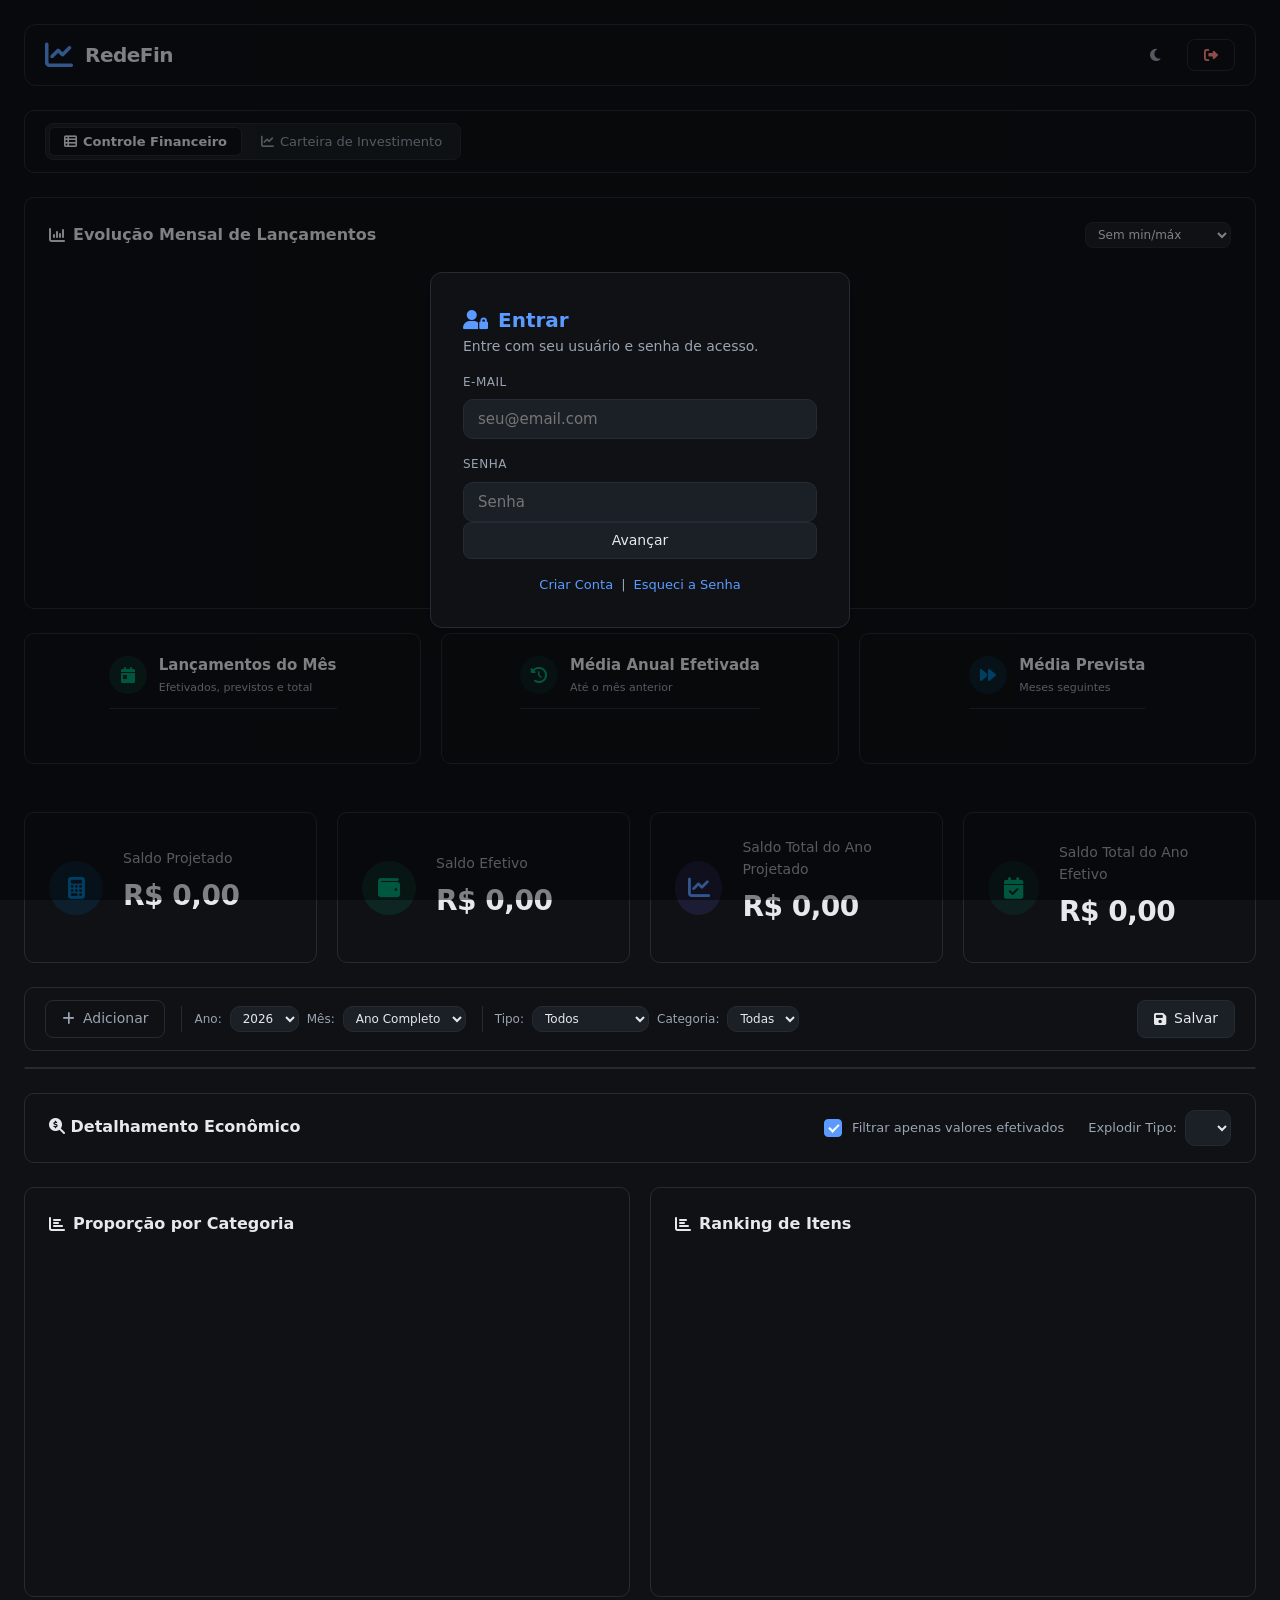
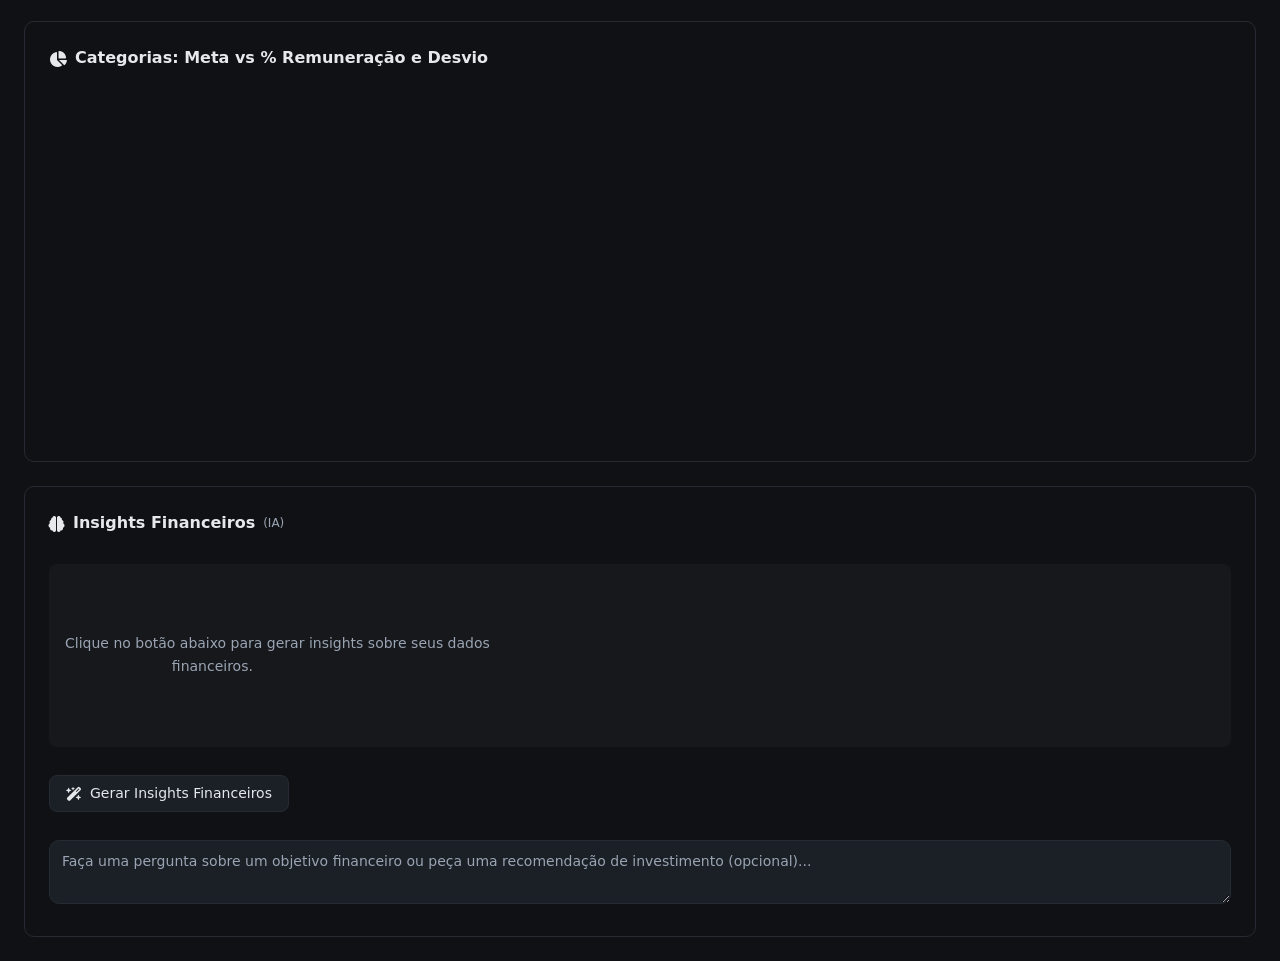
==== commit 173057c8: "papel e tinta" ====
--- a/app/static/index.html
+++ b/app/static/index.html
@@ -10,16 +10,12 @@
     <!-- Favicon -->
     <link rel="icon"
         href="data:image/svg+xml,<svg xmlns=%22http://www.w3.org/2000/svg%22 viewBox=%220 0 100 100%22><text y=%22.9em%22 font-size=%2290%22>📊</text></svg>">
-    <!-- Google Fonts -->
-    <link rel="preconnect" href="https://fonts.googleapis.com">
-    <link rel="preconnect" href="https://fonts.gstatic.com" crossorigin>
-    <link href="https://fonts.googleapis.com/css2?family=Outfit:wght@300;400;500;600;700&display=swap" rel="stylesheet">
     <!-- FontAwesome para ícones -->
     <link rel="stylesheet" href="https://cdnjs.cloudflare.com/ajax/libs/font-awesome/6.4.0/css/all.min.css">
     <!-- Chart.js -->
     <script src="https://cdn.jsdelivr.net/npm/chart.js"></script>
     <!-- Versão dos assets para cache-busting: incremente manualmente ao deploy (ex: v1 -> v2) -->
-    <link rel="stylesheet" href="css/style.css?v=42">
+    <link rel="stylesheet" href="css/style.css?v=43">
 </head>
 
 <body>
@@ -909,7 +905,7 @@
     </div>
 
     <!-- Scripts da Aplicação -->
-    <script src="js/app.js?v=42"></script>
+    <script src="js/app.js?v=43"></script>
 </body>
 
 </html>
--- a/app/static/css/style.css
+++ b/app/static/css/style.css
@@ -1,24 +1,37 @@
-/* Variáveis Globais de Design */
+/* Sistema de Design — Papel & Tinta (Minimalismo Calmo) */
 :root {
-    --bg-color: #0c0c0e;
-    --panel-bg: rgba(22, 22, 26, 0.65);
-    --border-color: rgba(255, 255, 255, 0.06);
-    --border-hover: rgba(255, 255, 255, 0.15);
-    --text-primary: #f1f1f5;
-    --text-secondary: #9090a2;
-    --text-muted: #5b5b6b;
-
-    /* Cores de Ação */
-    --primary-color: #6c5ce7;
-    --primary-hover: #5849cf;
-    --secondary-color: #3b3b4a;
-    --secondary-hover: #4e4e61;
-    --danger-color: #ff4757;
-    --danger-hover: #ff2e44;
-    --danger-outline: rgba(255, 71, 87, 0.2);
-    --info-color: #00d2d3;
-
-    /* Cores Financeiras */
+    /* Tokens Fundamentais — Padrão Claro */
+    --bg: #fafbfc;
+    --text: #1f2328;
+    --muted: #6b7280;
+    --soft: #f1f3f5;
+    --soft-hover: #e9ecef;
+    --border: #e6e8eb;
+    --accent: #2f6feb;
+    --code-bg: #f6f8fa;
+    --code-fg: #24292f;
+    --error: #b42318;
+    --toast-bg: #1f2328;
+    --toast-fg: #f6f8fa;
+
+    /* Compatibilidade Retroativa */
+    --bg-color: var(--bg);
+    --panel-bg: var(--bg);
+    --border-color: var(--border);
+    --border-hover: var(--muted);
+    --text-primary: var(--text);
+    --text-secondary: var(--muted);
+    --text-muted: var(--muted);
+    --primary-color: var(--accent);
+    --primary-hover: var(--soft-hover);
+    --secondary-color: var(--soft);
+    --secondary-hover: var(--soft-hover);
+    --danger-color: var(--error);
+    --danger-hover: var(--error);
+    --danger-outline: rgba(180, 35, 24, 0.2);
+    --info-color: var(--accent);
+
+    /* Cores Semânticas Financeiras (Okabe-Ito — únicas cores funcionais de dados) */
     --color-receita: #009e73;
     --color-receita-rgb: 0, 158, 115;
     --color-despesa: #d55e00;
@@ -28,47 +41,53 @@
     --color-reserva: #f0e442;
     --color-reserva-rgb: 240, 228, 66;
 
-    /* Configurações Globais */
-    --radius-sm: 6px;
-    --radius-md: 12px;
-    --radius-lg: 20px;
-    --shadow-sm: 0 4px 6px -1px rgba(0, 0, 0, 0.2);
-    --shadow-md: 0 10px 15px -3px rgba(0, 0, 0, 0.3), 0 4px 6px -2px rgba(0, 0, 0, 0.1);
-    --shadow-lg: 0 20px 25px -5px rgba(0, 0, 0, 0.5);
+    /* Raios e Espaçamentos Papel & Tinta */
+    --radius-sm: 8px;
+    --radius-btn: 8px;
+    --radius-field: 10px;
+    --radius-md: 10px;
+    --radius-lg: 12px;
+    --radius-card: 12px;
+
+    /* Silêncio visual — sem sombras decorativas */
+    --shadow-sm: none;
+    --shadow-md: none;
+    --shadow-lg: none;
     --transition-fast: all 0.15s ease;
-    --transition-normal: all 0.25s ease;
-}
-
-/* Suporte ao Tema Claro */
-body.light-theme {
-    --bg-color: #f1f2f6;
-    --panel-bg: rgba(255, 255, 255, 0.75);
-    --border-color: rgba(0, 0, 0, 0.08);
-    --border-hover: rgba(0, 0, 0, 0.16);
-    --text-primary: #2d3436;
-    --text-secondary: #636e72;
-    --text-muted: #b2bec3;
-
-    --secondary-color: #dfe6e9;
-    --secondary-hover: #b2bec3;
-}
-
-body.light-theme th {
-    background-color: #e4e7eb;
-}
-
-body.light-theme .custom-select,
-body.light-theme .input-group input,
-body.light-theme .cell-input:focus,
-body.light-theme .cell-select:focus {
-    background-color: rgba(255, 255, 255, 0.9);
-    border-color: rgba(0, 0, 0, 0.15);
-    color: #2d3436;
-}
-
-body.light-theme .cell-select option {
-    background-color: #ffffff;
-    color: #2d3436;
+    --transition-normal: all 0.2s ease;
+}
+
+/* Tema Escuro Papel & Tinta */
+[data-theme="dark"], body:not(.light-theme) {
+    --bg: #0f1115;
+    --text: #e6e8eb;
+    --muted: #9aa4b2;
+    --soft: #1b1f26;
+    --soft-hover: #232833;
+    --border: #262b33;
+    --accent: #5b9bff;
+    --code-bg: #14171d;
+    --code-fg: #e6e8eb;
+    --error: #ff8a80;
+    --toast-bg: #e6e8eb;
+    --toast-fg: #14171d;
+    --danger-outline: rgba(255, 138, 128, 0.2);
+}
+
+/* Tema Claro Explícito */
+[data-theme="light"], body.light-theme {
+    --bg: #fafbfc;
+    --text: #1f2328;
+    --muted: #6b7280;
+    --soft: #f1f3f5;
+    --soft-hover: #e9ecef;
+    --border: #e6e8eb;
+    --accent: #2f6feb;
+    --code-bg: #f6f8fa;
+    --code-fg: #24292f;
+    --error: #b42318;
+    --toast-bg: #1f2328;
+    --toast-fg: #f6f8fa;
 }
 
 /* Estilos Adicionais de Autenticação */
@@ -105,13 +124,21 @@
 }
 
 body {
-    background-color: var(--bg-color);
-    color: var(--text-primary);
-    font-family: 'Outfit', sans-serif;
+    background-color: var(--bg);
+    color: var(--text);
+    font-family: system-ui, -apple-system, BlinkMacSystemFont, "Segoe UI", Roboto, sans-serif;
+    font-size: 15px;
+    line-height: 1.55;
     min-height: 100vh;
     display: flex;
     justify-content: center;
     overflow-x: hidden;
+}
+
+/* Foco acessível universal — o azul (--accent) é reservado a foco e controles */
+*:focus-visible {
+    outline: 2px solid var(--accent);
+    outline-offset: 2px;
 }
 
 /* Scrollbar Customizada */
@@ -121,32 +148,16 @@
 }
 
 ::-webkit-scrollbar-track {
-    background: rgba(0, 0, 0, 0.3);
+    background: transparent;
+}
+
+::-webkit-scrollbar-thumb {
+    background: var(--border);
     border-radius: var(--radius-sm);
 }
 
-::-webkit-scrollbar-thumb {
-    background: rgba(255, 255, 255, 0.25);
-    border-radius: var(--radius-sm);
-    border: 1px solid rgba(255, 255, 255, 0.05);
-}
-
 ::-webkit-scrollbar-thumb:hover {
-    background: rgba(255, 255, 255, 0.4);
-}
-
-/* Light theme: scrollbar mais escuros para contrastar */
-body.light-theme ::-webkit-scrollbar-track {
-    background: rgba(0, 0, 0, 0.08);
-}
-
-body.light-theme ::-webkit-scrollbar-thumb {
-    background: rgba(0, 0, 0, 0.2);
-    border: 1px solid rgba(0, 0, 0, 0.05);
-}
-
-body.light-theme ::-webkit-scrollbar-thumb:hover {
-    background: rgba(0, 0, 0, 0.35);
+    background: var(--muted);
 }
 
 /* App Container */
@@ -161,69 +172,88 @@
 
 /* Glassmorphism Efeito */
 .glass {
-    background: var(--panel-bg);
-    backdrop-filter: blur(16px);
-    -webkit-backdrop-filter: blur(16px);
-    border: 1px solid var(--border-color);
-    box-shadow: var(--shadow-md);
-}
-
-/* Botões */
+    background: var(--bg);
+    border: 1px solid var(--border);
+    box-shadow: none;
+    border-radius: var(--radius-card);
+}
+
+/* Botões — Calmos e baseados em superfícies (--soft) */
 .btn {
     display: inline-flex;
     align-items: center;
     justify-content: center;
     gap: 8px;
-    padding: 10px 18px;
-    border-radius: var(--radius-sm);
+    padding: 8px 16px;
+    border-radius: var(--radius-btn);
     font-weight: 500;
     font-size: 14px;
     cursor: pointer;
-    border: none;
+    border: 1px solid transparent;
     transition: var(--transition-fast);
     outline: none;
+    font-family: inherit;
+    line-height: 1.4;
 }
 
 .btn-primary {
-    background-color: var(--primary-color);
-    color: white;
+    background-color: var(--soft);
+    color: var(--text);
+    border: 1px solid var(--border);
 }
 
 .btn-primary:hover {
-    background-color: var(--primary-hover);
-    box-shadow: 0 0 12px rgba(108, 92, 231, 0.4);
+    background-color: var(--soft-hover);
+    border-color: var(--border);
+    box-shadow: none;
 }
 
 .btn-secondary {
-    background-color: var(--secondary-color);
-    color: var(--text-primary);
-    border: 1px solid var(--border-color);
+    background-color: transparent;
+    color: var(--muted);
+    border: 1px solid var(--border);
 }
 
 .btn-secondary:hover {
-    background-color: var(--secondary-hover);
-    border-color: var(--border-hover);
+    background-color: var(--soft);
+    color: var(--text);
+    border-color: var(--border);
 }
 
 .btn-info {
-    background-color: rgba(0, 210, 211, 0.15);
-    color: var(--info-color);
-    border: 1px solid rgba(0, 210, 211, 0.3);
+    background-color: var(--soft);
+    color: var(--text);
+    border: 1px solid var(--border);
 }
 
 .btn-info:hover {
-    background-color: rgba(0, 210, 211, 0.25);
+    background-color: var(--soft-hover);
+    border-color: var(--border);
 }
 
 .btn-danger-outline {
     background-color: transparent;
-    color: var(--danger-color);
-    border: 1px solid var(--danger-outline);
+    color: var(--error);
+    border: 1px solid var(--border);
 }
 
 .btn-danger-outline:hover {
-    background-color: var(--danger-color);
-    color: white;
+    background-color: var(--soft);
+    color: var(--error);
+    border-color: var(--error);
+}
+
+/* Ações discretas — ícones fantasma ganham corpo no hover */
+#btn-theme-toggle {
+    border: none;
+    background: transparent;
+    color: var(--muted);
+    padding: 8px 10px;
+}
+
+#btn-theme-toggle:hover {
+    color: var(--text);
+    background-color: var(--soft);
 }
 
 .btn-block {
@@ -244,28 +274,30 @@
     display: flex;
     justify-content: space-between;
     align-items: center;
-    padding: 16px 24px;
-    border-radius: var(--radius-md);
+    padding: 14px 20px;
+    border-radius: var(--radius-card);
     flex-wrap: wrap;
     gap: 12px;
+    background: var(--bg);
+    border: 1px solid var(--border);
 }
 
 /* Tabs no Header */
 .subtitle-tabs {
     display: flex;
-    gap: 6px;
-    background: var(--secondary-color);
-    padding: 4px;
+    gap: 4px;
+    background: var(--soft);
+    padding: 3px;
     border-radius: var(--radius-sm);
-    border: 1px solid var(--border-color);
+    border: 1px solid var(--border);
 }
 
 .subtitle-tabs .tab-btn {
     background: transparent;
-    border: none;
-    color: var(--text-secondary);
-    padding: 8px 16px;
-    border-radius: var(--radius-sm);
+    border: 1px solid transparent;
+    color: var(--muted);
+    padding: 6px 14px;
+    border-radius: 6px;
     cursor: pointer;
     font-family: inherit;
     font-size: 13px;
@@ -278,13 +310,15 @@
 }
 
 .subtitle-tabs .tab-btn:hover {
-    color: var(--text-primary);
-    background-color: rgba(255, 255, 255, 0.05);
+    color: var(--text);
+    background-color: var(--soft-hover);
 }
 
 .subtitle-tabs .tab-btn.active {
-    color: white;
-    background-color: var(--primary-color);
+    color: var(--text);
+    background-color: var(--bg);
+    border-color: var(--border);
+    font-weight: 600;
 }
 
 /* Subtítulo Bars */
@@ -348,9 +382,9 @@
 }
 
 .btn-google:hover {
-    background-color: var(--secondary-hover);
-    border-color: var(--border-hover);
-    box-shadow: 0 0 8px rgba(66, 133, 244, 0.3);
+    background-color: var(--soft-hover);
+    border-color: var(--border);
+    box-shadow: none;
 }
 
 /* Filters Bar */
@@ -399,11 +433,11 @@
 }
 
 .custom-select {
-    background-color: rgba(0, 0, 0, 0.3);
-    border: 1px solid var(--border-color);
-    color: var(--text-primary);
+    background-color: var(--soft);
+    border: 1px solid var(--border);
+    color: var(--text);
     padding: 8px 12px;
-    border-radius: var(--radius-sm);
+    border-radius: var(--radius-field);
     font-family: inherit;
     font-size: 14px;
     outline: none;
@@ -412,7 +446,9 @@
 }
 
 .custom-select:focus {
-    border-color: var(--primary-color);
+    border-color: var(--accent);
+    outline: 2px solid var(--accent);
+    background-color: var(--bg);
 }
 
 /* Metrics Dashboard */
@@ -506,18 +542,20 @@
 
 .tabs-header {
     display: flex;
-    gap: 8px;
-    padding: 6px;
-    border-radius: var(--radius-md);
+    gap: 4px;
+    padding: 3px;
+    background: var(--soft);
+    border: 1px solid var(--border);
+    border-radius: var(--radius-sm);
     width: fit-content;
 }
 
 .tab-btn {
     background: transparent;
-    border: none;
-    color: var(--text-secondary);
-    padding: 10px 20px;
-    border-radius: var(--radius-sm);
+    border: 1px solid transparent;
+    color: var(--muted);
+    padding: 6px 16px;
+    border-radius: 6px;
     cursor: pointer;
     font-family: inherit;
     font-size: 14px;
@@ -529,13 +567,15 @@
 }
 
 .tab-btn:hover {
-    color: var(--text-primary);
-    background-color: rgba(255, 255, 255, 0.03);
+    color: var(--text);
+    background-color: var(--soft-hover);
 }
 
 .tab-btn.active {
-    color: white;
-    background-color: var(--primary-color);
+    color: var(--text);
+    background-color: var(--bg);
+    border-color: var(--border);
+    font-weight: 600;
 }
 
 .tab-content {
@@ -565,7 +605,7 @@
 .btn-edit {
     background: transparent;
     border: none;
-    color: var(--text-secondary);
+    color: var(--muted);
     cursor: pointer;
     font-size: 14px;
     padding: 4px 8px;
@@ -574,8 +614,8 @@
 }
 
 .btn-edit:hover {
-    color: var(--primary-color);
-    background-color: rgba(108, 92, 231, 0.1);
+    color: var(--text);
+    background-color: var(--soft);
 }
 
 /* Settings: modo de visualização vs edição */
@@ -658,12 +698,11 @@
 }
 
 th {
-    color: var(--text-secondary);
+    color: var(--muted);
     font-weight: 600;
-    background-color: #16161a;
-    /* Cor sólida equivalente ao var(--panel-bg) para tampar a rolagem */
+    background-color: var(--soft);
+    border-bottom: 1px solid var(--border);
     position: sticky;
-    /* Fixa o cabeçalho no topo durante a rolagem vertical */
     top: 0;
     z-index: 10;
 }
@@ -725,10 +764,10 @@
 .cell-input {
     background: transparent;
     border: 1px solid transparent;
-    color: var(--text-primary);
+    color: var(--text);
     width: 100%;
     padding: 6px 8px;
-    border-radius: var(--radius-sm);
+    border-radius: 6px;
     font-family: inherit;
     font-size: 13px;
     outline: none;
@@ -736,8 +775,10 @@
 }
 
 .cell-input:focus {
-    background-color: rgba(0, 0, 0, 0.4);
-    border-color: var(--primary-color);
+    background-color: var(--soft);
+    border-color: var(--accent);
+    outline: 2px solid var(--accent);
+    outline-offset: 0;
 }
 
 .cell-input-number {
@@ -748,11 +789,11 @@
 .cell-select {
     background: transparent;
     border: 1px solid transparent;
-    color: var(--text-primary);
+    color: var(--text);
     width: 100%;
     min-width: 120px;
     padding: 6px 8px;
-    border-radius: var(--radius-sm);
+    border-radius: 6px;
     font-family: inherit;
     font-size: 13px;
     outline: none;
@@ -761,13 +802,15 @@
 }
 
 .cell-select:focus {
-    background-color: rgba(0, 0, 0, 0.4);
-    border-color: var(--primary-color);
+    background-color: var(--soft);
+    border-color: var(--accent);
+    outline: 2px solid var(--accent);
+    outline-offset: 0;
 }
 
 .cell-select option {
-    background-color: #121214;
-    color: var(--text-primary);
+    background-color: var(--bg);
+    color: var(--text);
 }
 
 /* Checkbox Customizado */
@@ -775,7 +818,7 @@
     cursor: pointer;
     width: 16px;
     height: 16px;
-    accent-color: var(--primary-color);
+    accent-color: var(--accent);
 }
 
 /* Estilos específicos para a coluna de Pago (checkbox) sem título visível */
@@ -796,22 +839,17 @@
 
 /* Destaque do mês atual no cabeçalho da tabela */
 .interactive-table th.th-mes-atual {
-    background-color: #e4dfff;
-    color: var(--primary-color);
-    border-bottom: 2px solid var(--primary-color);
-    font-weight: 700;
-}
-
-body.light-theme .interactive-table th.th-mes-atual {
-    background-color: #f0edff;
-    color: var(--primary-color);
+    background-color: var(--soft);
+    color: var(--text);
+    border-bottom: 2px solid var(--accent);
+    font-weight: 600;
 }
 
 /* Ação de remover linha */
 .btn-delete-row {
     background: transparent;
     border: none;
-    color: var(--text-muted);
+    color: var(--muted);
     cursor: pointer;
     font-size: 14px;
     padding: 4px 8px;
@@ -820,8 +858,8 @@
 }
 
 .btn-delete-row:hover {
-    color: var(--danger-color);
-    background-color: rgba(255, 71, 87, 0.1);
+    color: var(--error);
+    background-color: var(--soft);
 }
 
 /* Linhas Coloridas por Tipo (Tabela de Edição e Visualização) */
@@ -831,59 +869,27 @@
 }
 
 .row-receita {
-    background-color: rgba(0, 158, 115, 0.12);
-}
-.row-receita td,
-.row-receita .cell-input,
-.row-receita .cell-select {
-    color: #c8f5d8;
-}
-
+    background-color: rgba(0, 158, 115, 0.08);
+}
 .row-despesa {
-    background-color: rgba(213, 94, 0, 0.12);
-}
-.row-despesa td,
-.row-despesa .cell-input,
-.row-despesa .cell-select {
-    color: #fbd4d1;
-}
-
+    background-color: rgba(213, 94, 0, 0.08);
+}
 .row-investimento {
-    background-color: rgba(0, 114, 178, 0.12);
-}
-.row-investimento td,
-.row-investimento .cell-input,
-.row-investimento .cell-select {
-    color: #c8e8f9;
-}
-
+    background-color: rgba(0, 114, 178, 0.08);
+}
 .row-reserva {
-    background-color: rgba(240, 228, 66, 0.12);
-}
-.row-reserva td,
-.row-reserva .cell-input,
-.row-reserva .cell-select {
-    color: #fdf5c0;
+    background-color: rgba(240, 228, 66, 0.06);
 }
 
 .row-padrao {
     background-color: transparent;
 }
 
-/* No tema claro, as linhas coloridas usam texto escúro do próprio tema */
-body.light-theme .row-receita td,
-body.light-theme .row-receita .cell-input,
-body.light-theme .row-receita .cell-select,
-body.light-theme .row-despesa td,
-body.light-theme .row-despesa .cell-input,
-body.light-theme .row-despesa .cell-select,
-body.light-theme .row-investimento td,
-body.light-theme .row-investimento .cell-input,
-body.light-theme .row-investimento .cell-select,
-body.light-theme .row-reserva td,
-body.light-theme .row-reserva .cell-input,
-body.light-theme .row-reserva .cell-select {
-    color: var(--text-primary);
+.row-receita td, .row-receita .cell-input, .row-receita .cell-select,
+.row-despesa td, .row-despesa .cell-input, .row-despesa .cell-select,
+.row-investimento td, .row-investimento .cell-input, .row-investimento .cell-select,
+.row-reserva td, .row-reserva .cell-input, .row-reserva .cell-select {
+    color: var(--text);
 }
 
 /* Charts Section */
@@ -918,26 +924,11 @@
 }
 
 /* Variação de cores para modo investimento */
-body.investment-mode .app-container {
-    --panel-bg-invest: rgba(15, 25, 40, 0.65);
-}
-
-body.investment-mode .glass:not(.app-header) {
-    background: var(--panel-bg-invest);
-    border-color: rgba(0, 114, 178, 0.12);
-}
-
-body.light-theme.investment-mode .glass:not(.app-header) {
-    background: rgba(235, 245, 255, 0.75);
-    border-color: rgba(0, 114, 178, 0.2);
-}
-
 /* Carteira de Investimento */
 .investment-page {
     gap: 20px;
 }
 
-/* Cards de métricas empilhados em coluna, com o gráfico de evolução ao lado */
 .carteira-overview {
     display: grid;
     grid-template-columns: minmax(300px, 340px) minmax(0, 1fr);
@@ -956,22 +947,12 @@
     }
 }
 
-/* Variação visual sutíl no modo investimento para os cards */
 body.investment-mode .investment-page .glass {
-    border-left: 2px solid rgba(0, 114, 178, 0.15);
-}
-
-body.light-theme.investment-mode .investment-page .glass {
-    border-left: 2px solid rgba(0, 114, 178, 0.25);
-}
-
-/* Ajuste para header no modo investimento */
+    border-left: 2px solid var(--color-investimento);
+}
+
 body.investment-mode .app-header {
-    border-bottom: 2px solid rgba(0, 114, 178, 0.15);
-}
-
-body.light-theme.investment-mode .app-header {
-    border-bottom: 2px solid rgba(0, 114, 178, 0.25);
+    border-bottom: 2px solid var(--color-investimento);
 }
 
 .investment-toolbar {
@@ -1049,9 +1030,11 @@
 .investment-table .ticker-pill {
     display: inline-flex;
     align-items: center;
-    padding: 4px 8px;
+    padding: 2px 6px;
     border-radius: var(--radius-sm);
-    background: rgba(0, 0, 0, 0.22);
+    background: var(--soft);
+    color: var(--text);
+    border: 1px solid var(--border);
     font-weight: 600;
 }
 
@@ -1062,11 +1045,11 @@
 .investment-form input,
 .investment-table input[type="number"] {
     width: 100%;
-    background-color: rgba(0, 0, 0, 0.3);
-    border: 1px solid var(--border-color);
-    color: var(--text-primary);
+    background-color: var(--soft);
+    border: 1px solid var(--border);
+    color: var(--text);
     padding: 8px 10px;
-    border-radius: var(--radius-sm);
+    border-radius: var(--radius-field);
     font-family: inherit;
     font-size: 14px;
     outline: none;
@@ -1074,7 +1057,9 @@
 
 .investment-form input:focus,
 .investment-table input[type="number"]:focus {
-    border-color: var(--primary-color);
+    border-color: var(--accent);
+    outline: 2px solid var(--accent);
+    background-color: var(--bg);
 }
 
 .investment-summary {
@@ -1198,19 +1183,19 @@
     left: 0;
     height: 18px;
     width: 18px;
-    background-color: rgba(0, 0, 0, 0.3);
-    border: 1px solid var(--border-color);
+    background-color: var(--soft);
+    border: 1px solid var(--border);
     border-radius: 4px;
     transition: var(--transition-fast);
 }
 
 .checkbox-container:hover input~.checkmark {
-    border-color: var(--border-hover);
+    border-color: var(--muted);
 }
 
 .checkbox-container input:checked~.checkmark {
-    background-color: var(--primary-color);
-    border-color: var(--primary-color);
+    background-color: var(--accent);
+    border-color: var(--accent);
 }
 
 .checkmark:after {
@@ -1246,15 +1231,14 @@
     left: 0;
     width: 100vw;
     height: 100vh;
-    background-color: rgba(0, 0, 0, 0.85);
+    background-color: rgba(0, 0, 0, 0.45);
     z-index: 1000;
     display: flex;
     align-items: center;
     justify-content: center;
-    backdrop-filter: blur(10px);
     opacity: 0;
     pointer-events: none;
-    transition: opacity 0.3s ease;
+    transition: opacity 0.2s ease;
 }
 
 .modal-overlay.active {
@@ -1266,12 +1250,15 @@
     width: 100%;
     max-width: 420px;
     padding: 32px;
-    border-radius: var(--radius-lg);
+    background: var(--bg);
+    border: 1px solid var(--border);
+    border-radius: var(--radius-card);
     display: flex;
     flex-direction: column;
     gap: 24px;
-    transform: scale(0.9);
-    transition: transform 0.3s ease;
+    box-shadow: 0 4px 20px rgba(0, 0, 0, 0.12);
+    transform: scale(0.98);
+    transition: transform 0.2s ease;
 }
 
 .modal-overlay.active .modal-content {
@@ -1314,11 +1301,11 @@
 }
 
 .input-group input {
-    background-color: rgba(0, 0, 0, 0.4);
-    border: 1px solid var(--border-color);
-    color: var(--text-primary);
-    padding: 12px 16px;
-    border-radius: var(--radius-sm);
+    background-color: var(--soft);
+    border: 1px solid var(--border);
+    color: var(--text);
+    padding: 10px 14px;
+    border-radius: var(--radius-field);
     font-family: inherit;
     font-size: 15px;
     outline: none;
@@ -1326,8 +1313,10 @@
 }
 
 .input-group input:focus {
-    border-color: var(--primary-color);
-    box-shadow: 0 0 8px rgba(108, 92, 231, 0.25);
+    border-color: var(--accent);
+    outline: 2px solid var(--accent);
+    outline-offset: 0;
+    background-color: var(--bg);
 }
 
 .error-msg {
@@ -1343,22 +1332,21 @@
     left: 0;
     width: 100vw;
     height: 100vh;
-    background-color: rgba(12, 12, 14, 0.7);
+    background-color: rgba(0, 0, 0, 0.45);
     z-index: 2000;
     display: flex;
     align-items: center;
     justify-content: center;
-    backdrop-filter: blur(4px);
     transition: opacity 0.2s ease;
 }
 
 .spinner {
-    width: 48px;
-    height: 48px;
-    border: 4px solid var(--border-color);
-    border-top: 4px solid var(--primary-color);
+    width: 44px;
+    height: 44px;
+    border: 3px solid var(--border);
+    border-top: 3px solid var(--accent);
     border-radius: 50%;
-    animation: spin 1s linear infinite;
+    animation: spin 0.8s linear infinite;
 }
 
 @keyframes spin {
@@ -1410,11 +1398,11 @@
 
 .settings-form input[type="text"],
 .settings-form input[type="number"] {
-    background-color: rgba(0, 0, 0, 0.3);
-    border: 1px solid var(--border-color);
-    color: var(--text-primary);
+    background-color: var(--soft);
+    border: 1px solid var(--border);
+    color: var(--text);
     padding: 8px 12px;
-    border-radius: var(--radius-sm);
+    border-radius: var(--radius-field);
     font-family: inherit;
     font-size: 14px;
     outline: none;
@@ -1425,7 +1413,9 @@
 
 .settings-form input[type="text"]:focus,
 .settings-form input[type="number"]:focus {
-    border-color: var(--primary-color);
+    border-color: var(--accent);
+    outline: 2px solid var(--accent);
+    background-color: var(--bg);
 }
 
 .settings-table-wrap {
@@ -1450,9 +1440,9 @@
 
 .settings-edit-inline input,
 .settings-edit-inline select {
-    background-color: rgba(0, 0, 0, 0.3);
-    border: 1px solid var(--border-color);
-    color: var(--text-primary);
+    background-color: var(--soft);
+    border: 1px solid var(--border);
+    color: var(--text);
     padding: 4px 8px;
     border-radius: var(--radius-sm);
     font-family: inherit;
@@ -1467,7 +1457,9 @@
 
 .settings-edit-inline input:focus,
 .settings-edit-inline select:focus {
-    border-color: var(--primary-color);
+    border-color: var(--accent);
+    outline: 2px solid var(--accent);
+    background-color: var(--bg);
 }
 
 .settings-edit-inline .btn {
@@ -1508,11 +1500,11 @@
 .insight-question {
     width: 100%;
     box-sizing: border-box;
-    background-color: rgba(0, 0, 0, 0.3);
-    border: 1px solid var(--border-color);
-    color: var(--text-primary);
+    background-color: var(--soft);
+    border: 1px solid var(--border);
+    color: var(--text);
     padding: 10px 12px;
-    border-radius: var(--radius-sm);
+    border-radius: var(--radius-field);
     font-family: inherit;
     font-size: 14px;
     line-height: 1.5;
@@ -1522,7 +1514,9 @@
 }
 
 .insight-question:focus {
-    border-color: var(--primary-color);
+    border-color: var(--accent);
+    outline: 2px solid var(--accent);
+    background-color: var(--bg);
 }
 
 .insight-question::placeholder {
@@ -1599,18 +1593,18 @@
 .period-filter {
     display: inline-flex;
     gap: 4px;
-    background: var(--secondary-color);
-    padding: 4px;
+    background: var(--soft);
+    padding: 3px;
     border-radius: var(--radius-sm);
-    border: 1px solid var(--border-color);
+    border: 1px solid var(--border);
 }
 
 .period-btn {
     padding: 6px 14px;
-    border: none;
-    border-radius: var(--radius-sm);
+    border: 1px solid transparent;
+    border-radius: 6px;
     background: transparent;
-    color: var(--text-secondary);
+    color: var(--muted);
     font-family: inherit;
     font-size: 13px;
     font-weight: 500;
@@ -1619,12 +1613,15 @@
 }
 
 .period-btn:hover {
-    color: var(--text-primary);
+    color: var(--text);
+    background-color: var(--soft-hover);
 }
 
 .period-btn.active {
-    color: white;
-    background-color: var(--primary-color);
+    color: var(--text);
+    background-color: var(--bg);
+    border-color: var(--border);
+    font-weight: 600;
 }
 
 /* Seletor de média do gráfico Evolução Mensal */
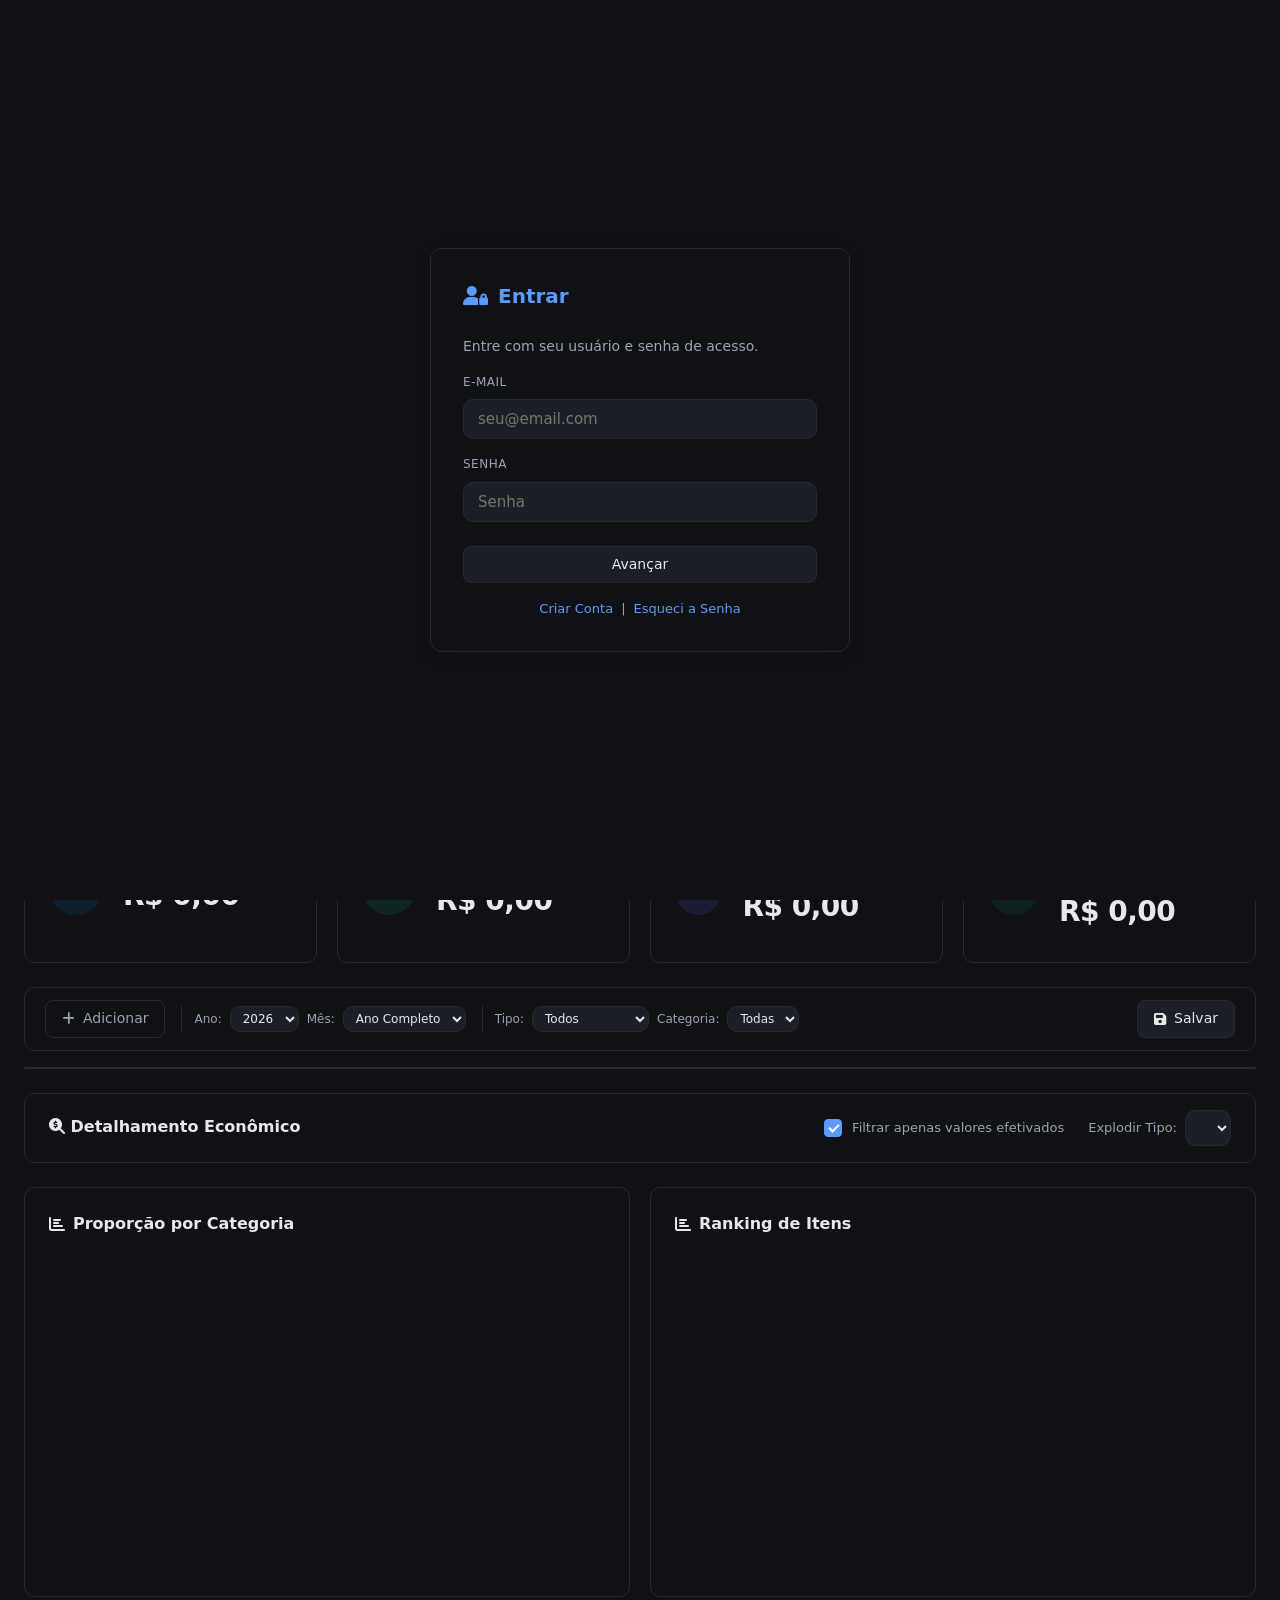
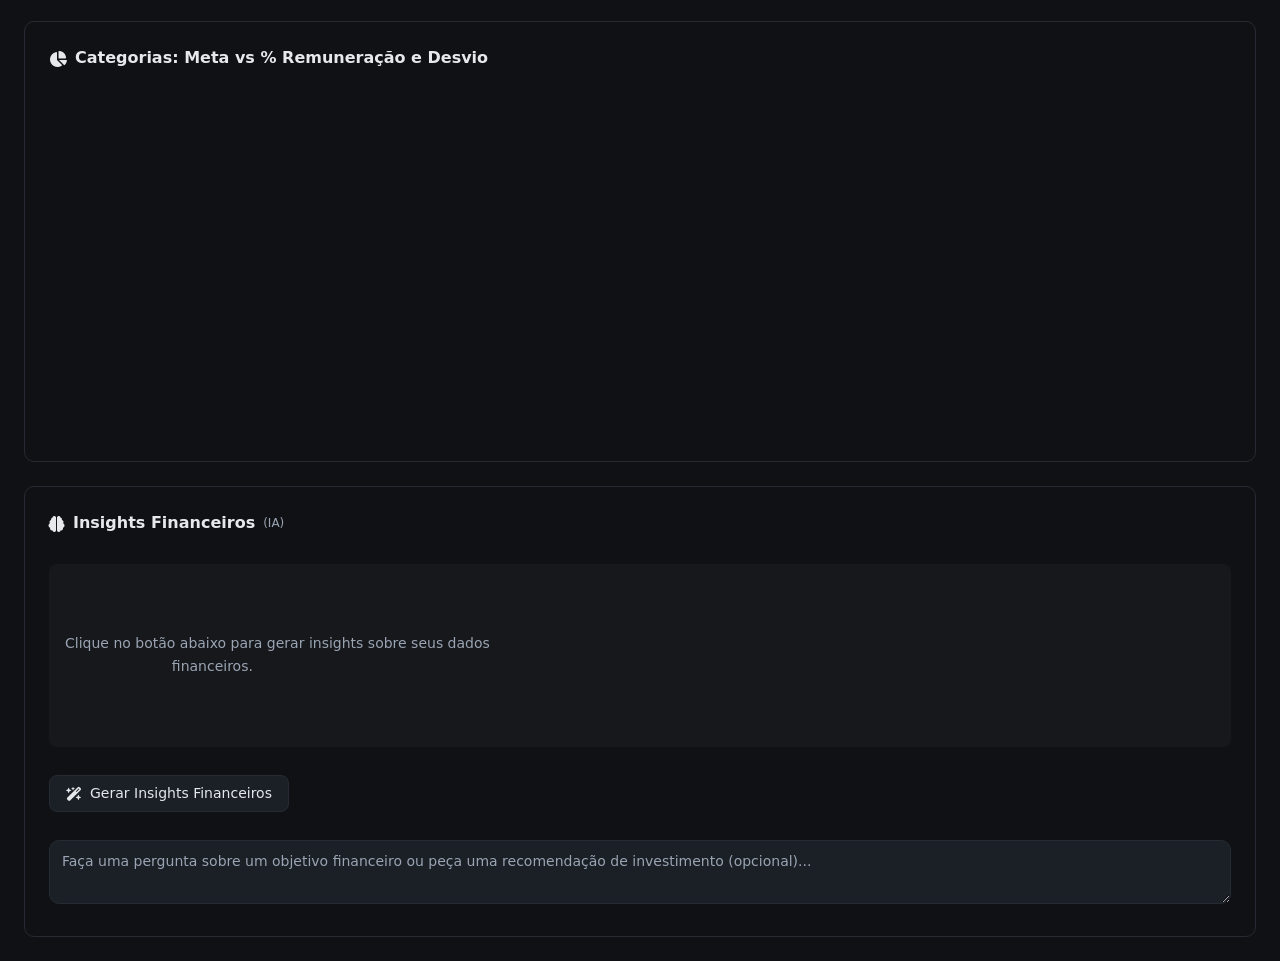
==== commit 1d098917: "mudança de nome" ====
--- a/app/static/index.html
+++ b/app/static/index.html
@@ -6,7 +6,7 @@
     <meta name="viewport" content="width=device-width, initial-scale=1.0">
     <!-- Google OAuth Client ID -->
     <meta name="google-client-id" content="796797603259-gi07j7mmpdoo0fau7s6nnaqb8kk54pqf.apps.googleusercontent.com">
-    <title>RedeFin</title>
+    <title>FinControl</title>
     <!-- Favicon -->
     <link rel="icon"
         href="data:image/svg+xml,<svg xmlns=%22http://www.w3.org/2000/svg%22 viewBox=%220 0 100 100%22><text y=%22.9em%22 font-size=%2290%22>📊</text></svg>">
@@ -15,7 +15,7 @@
     <!-- Chart.js -->
     <script src="https://cdn.jsdelivr.net/npm/chart.js"></script>
     <!-- Versão dos assets para cache-busting: incremente manualmente ao deploy (ex: v1 -> v2) -->
-    <link rel="stylesheet" href="css/style.css?v=43">
+    <link rel="stylesheet" href="css/style.css?v=45">
 </head>
 
 <body>
@@ -99,7 +99,7 @@
                     <h2><i class="fa-solid fa-user-plus"></i> Novo Cadastro</h2>
                 </div>
                 <div class="modal-body">
-                    <p>Crie uma conta para acessar o RedeFin.</p>
+                    <p>Crie uma conta para acessar o FinControl.</p>
                     <div class="input-group">
                         <label for="register-username">E-mail</label>
                         <input type="email" id="register-username" placeholder="seu@email.com">
@@ -108,10 +108,14 @@
                         <label for="register-password">Senha</label>
                         <input type="password" id="register-password" placeholder="Defina uma senha">
                     </div>
+                    <div class="input-group">
+                        <label for="register-password-confirm">Confirmar Senha</label>
+                        <input type="password" id="register-password-confirm" placeholder="Repita a senha">
+                    </div>
                     <div id="register-error" class="error-msg hidden"></div>
                 </div>
                 <div class="modal-footer">
-                    <button id="btn-register-submit" class="btn btn-primary btn-block">Registrar</button>
+                    <button id="btn-register-submit" class="btn btn-primary btn-block" disabled>Registrar</button>
                     <div class="auth-links">
                         <a href="#" id="link-register-back">Voltar para o Login</a>
                     </div>
@@ -160,10 +164,14 @@
                         <label for="reset-new-password">Nova Senha</label>
                         <input type="password" id="reset-new-password" placeholder="Sua nova senha">
                     </div>
+                    <div class="input-group">
+                        <label for="reset-new-password-confirm">Confirmar Nova Senha</label>
+                        <input type="password" id="reset-new-password-confirm" placeholder="Repita a nova senha">
+                    </div>
                     <div id="reset-error" class="error-msg hidden"></div>
                 </div>
                 <div class="modal-footer">
-                    <button id="btn-reset-submit" class="btn btn-primary btn-block">Salvar Nova Senha</button>
+                    <button id="btn-reset-submit" class="btn btn-primary btn-block" disabled>Salvar Nova Senha</button>
                     <div class="auth-links">
                         <a href="#" id="link-reset-back">Voltar para o Login</a>
                     </div>
@@ -178,7 +186,7 @@
         <header class="app-header glass">
             <div class="header-logo">
                 <i class="fa-solid fa-chart-line logo-icon"></i>
-                <h1>RedeFin</h1>
+                <h1>FinControl</h1>
             </div>
 
             <div class="header-controls">
@@ -905,7 +913,7 @@
     </div>
 
     <!-- Scripts da Aplicação -->
-    <script src="js/app.js?v=43"></script>
+    <script src="js/app.js?v=45"></script>
 </body>
 
 </html>
--- a/app/static/css/style.css
+++ b/app/static/css/style.css
@@ -91,8 +91,13 @@
 }
 
 /* Estilos Adicionais de Autenticação */
+/* Empilha cabeçalho, corpo e rodapé com o mesmo respiro do modal, evitando
+   que o último input fique colado no botão de ação. */
 .auth-screen {
     width: 100%;
+    display: flex;
+    flex-direction: column;
+    gap: 24px;
 }
 
 .auth-links {
@@ -260,6 +265,14 @@
     width: 100%;
 }
 
+/* Botões bloqueados (ex.: confirmação de senha pendente) */
+.btn:disabled,
+.btn[disabled] {
+    opacity: 0.5;
+    cursor: not-allowed;
+    pointer-events: none;
+}
+
 .btn-xs {
     padding: 4px 8px;
     font-size: 12px;
@@ -1231,7 +1244,9 @@
     left: 0;
     width: 100vw;
     height: 100vh;
-    background-color: rgba(0, 0, 0, 0.45);
+    /* Camada opaca no tom do "papel": esconde completamente as seções da
+       aplicação enquanto a autenticação é exibida. */
+    background-color: var(--bg);
     z-index: 1000;
     display: flex;
     align-items: center;
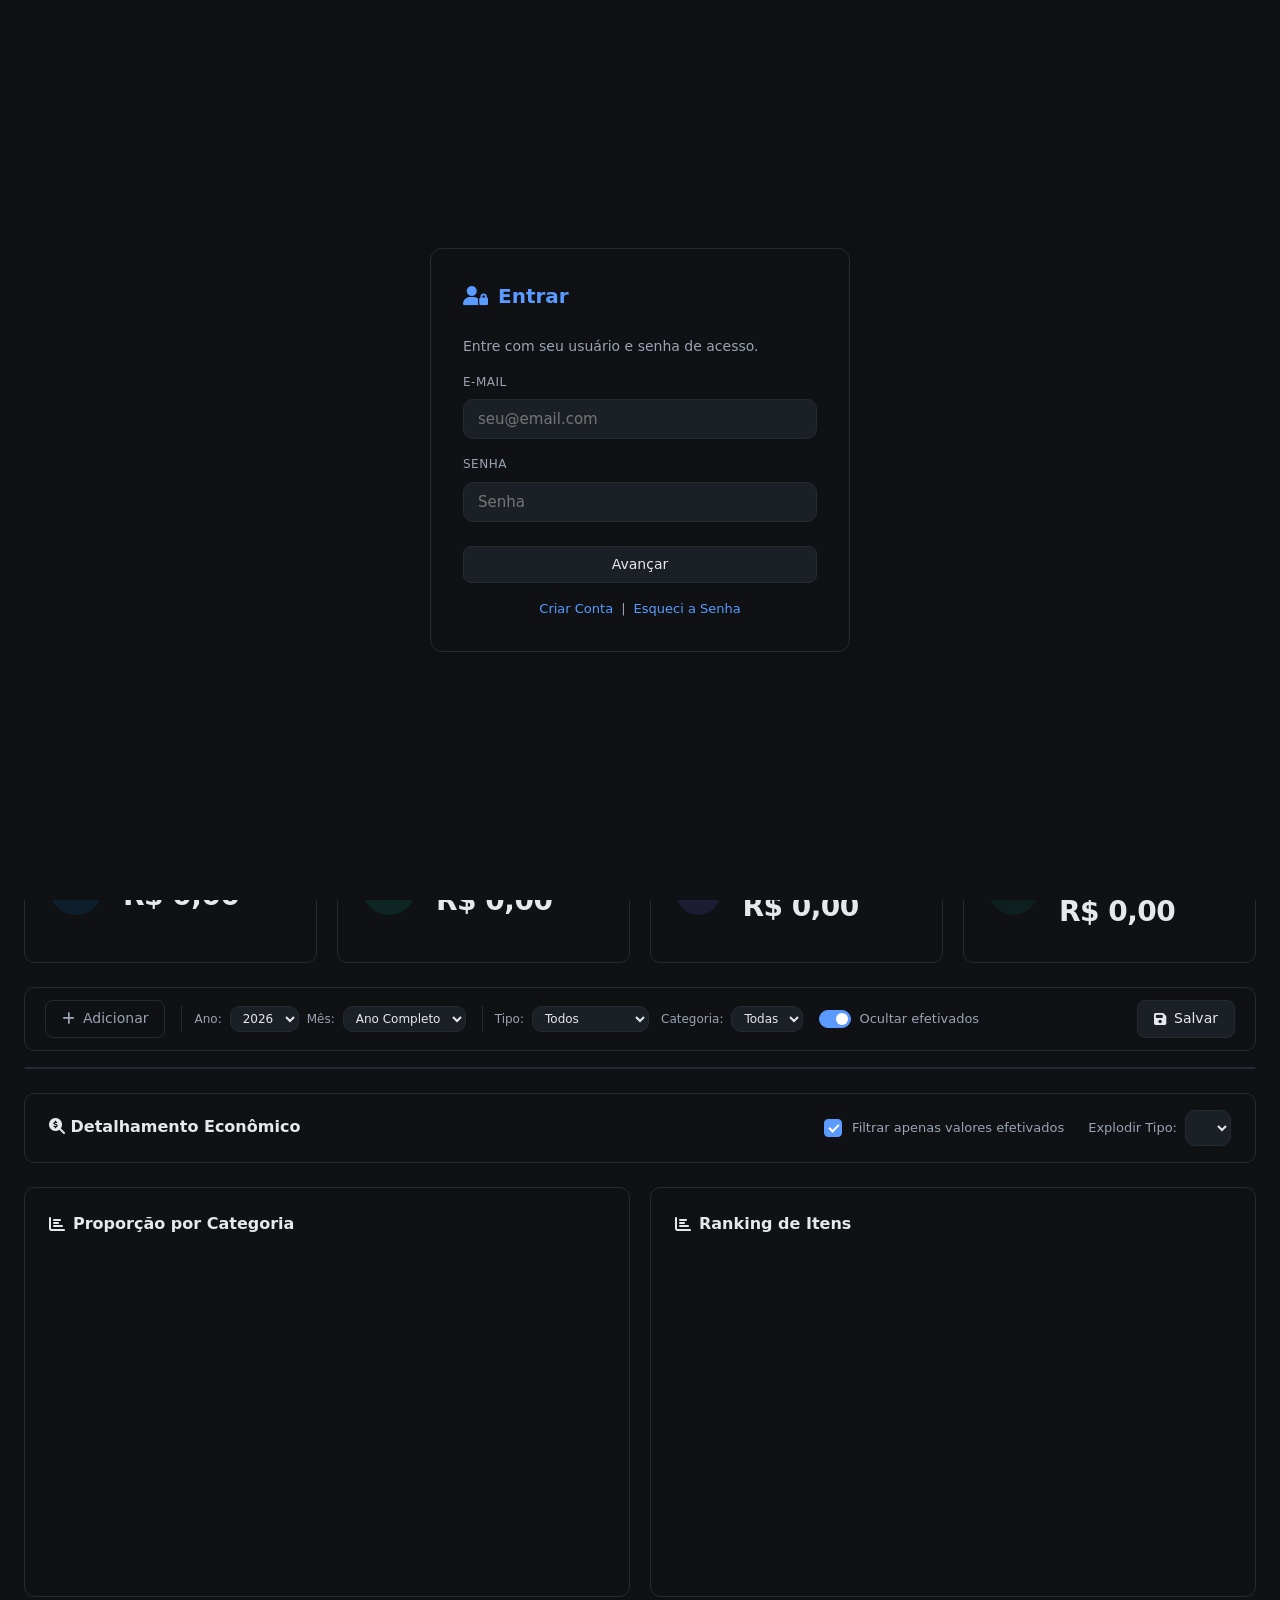
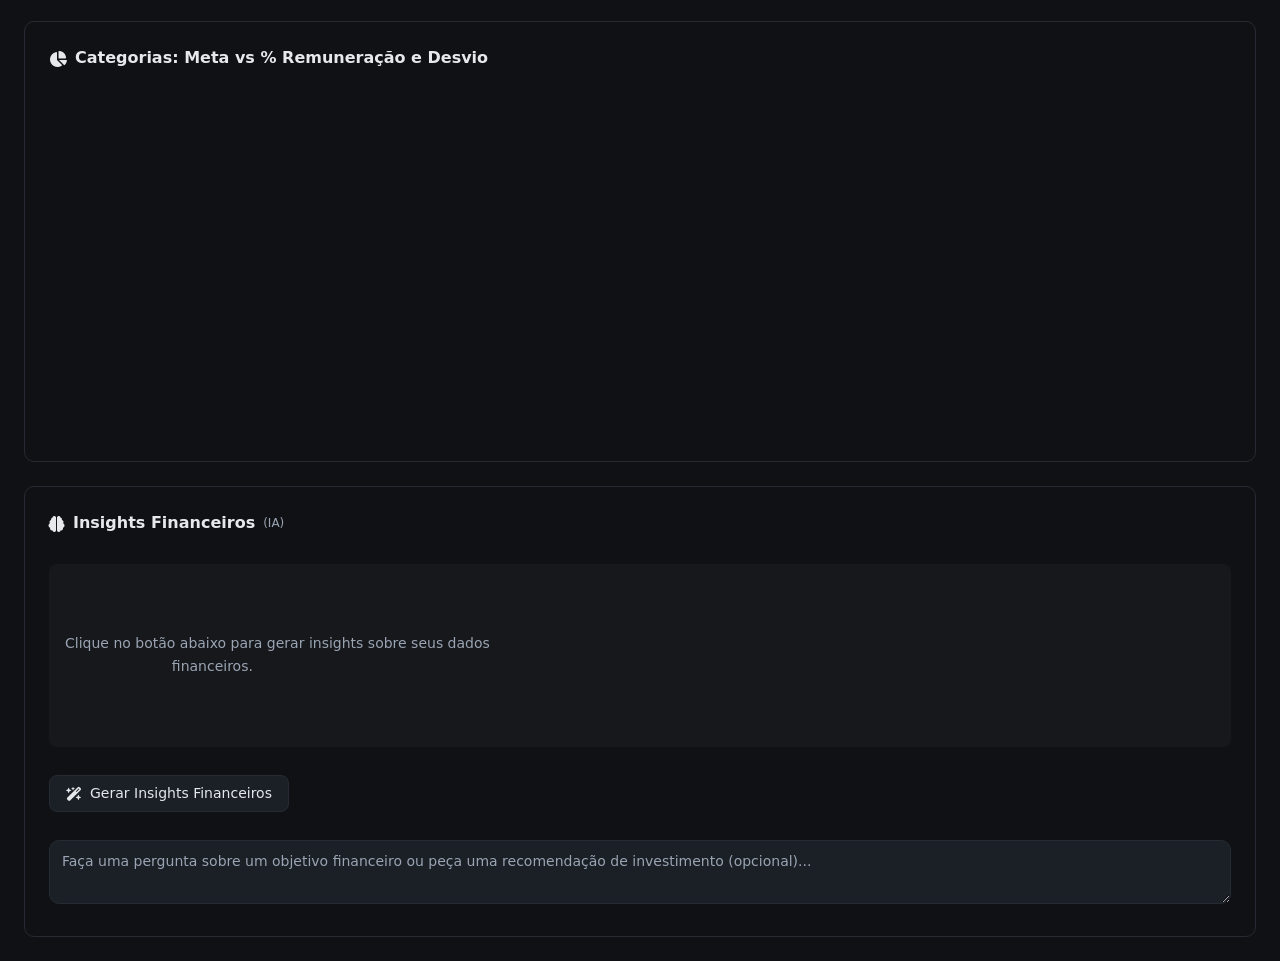
==== commit 042a105d: "feat/filtros transações efetivadas" ====
--- a/app/static/index.html
+++ b/app/static/index.html
@@ -15,7 +15,7 @@
     <!-- Chart.js -->
     <script src="https://cdn.jsdelivr.net/npm/chart.js"></script>
     <!-- Versão dos assets para cache-busting: incremente manualmente ao deploy (ex: v1 -> v2) -->
-    <link rel="stylesheet" href="css/style.css?v=45">
+    <link rel="stylesheet" href="css/style.css?v=46">
 </head>
 
 <body>
@@ -375,7 +375,7 @@
 
                         <!-- Filtros Tipo e Categoria -->
                         <div
-                            style="display: flex; gap: 8px; align-items: center; border-left: 1px solid var(--border-color); padding-left: 12px; margin-left: 4px;">
+                            style="display: flex; gap: 12px; align-items: center; border-left: 1px solid var(--border-color); padding-left: 12px; margin-left: 4px;">
                             <div class="control-group">
                                 <label for="filter-tipo" style="font-size: 12px;">Tipo:</label>
                                 <select id="filter-tipo" class="custom-select"
@@ -393,6 +393,13 @@
                                     style="padding: 4px 8px; font-size: 12px; max-width: 150px;">
                                     <option value="Todas">Todas</option>
                                 </select>
+                            </div>
+                            <div class="control-group switch-group" style="margin-left: 4px;">
+                                <label class="switch-container" title="Ocultar registros com valores já efetivados e mostrar apenas pendentes">
+                                    <input type="checkbox" id="check-ocultar-efetivados" class="switch-input" checked>
+                                    <span class="switch-slider"></span>
+                                    <span class="switch-text">Ocultar efetivados</span>
+                                </label>
                             </div>
                         </div>
                     </div>
@@ -913,7 +920,7 @@
     </div>
 
     <!-- Scripts da Aplicação -->
-    <script src="js/app.js?v=45"></script>
+    <script src="js/app.js?v=46"></script>
 </body>
 
 </html>
--- a/app/static/css/style.css
+++ b/app/static/css/style.css
@@ -1231,6 +1231,80 @@
     transform: rotate(45deg);
 }
 
+/* Switch Toggle Moderno (Papel & Tinta) */
+.switch-group {
+    display: flex;
+    align-items: center;
+}
+
+.switch-container {
+    display: inline-flex;
+    align-items: center;
+    gap: 8px;
+    cursor: pointer;
+    user-select: none;
+    font-size: 12px;
+    color: var(--text-secondary);
+    font-weight: 500;
+    transition: color var(--transition-fast);
+}
+
+.switch-container:hover {
+    color: var(--text-primary);
+}
+
+.switch-input {
+    position: absolute;
+    opacity: 0;
+    width: 0;
+    height: 0;
+    pointer-events: none;
+}
+
+.switch-slider {
+    position: relative;
+    display: inline-block;
+    width: 32px;
+    height: 18px;
+    background-color: var(--soft-hover);
+    border: 1px solid var(--border-color);
+    border-radius: 20px;
+    transition: background-color var(--transition-fast), border-color var(--transition-fast);
+    flex-shrink: 0;
+}
+
+.switch-slider::before {
+    content: "";
+    position: absolute;
+    width: 12px;
+    height: 12px;
+    left: 2px;
+    top: 2px;
+    background-color: var(--text-secondary);
+    border-radius: 50%;
+    transition: transform var(--transition-fast), background-color var(--transition-fast);
+}
+
+.switch-input:checked + .switch-slider {
+    background-color: var(--accent);
+    border-color: var(--accent);
+}
+
+.switch-input:checked + .switch-slider::before {
+    transform: translateX(14px);
+    background-color: #ffffff;
+}
+
+.switch-input:focus-visible + .switch-slider {
+    outline: 2px solid var(--accent);
+    outline-offset: 2px;
+}
+
+.switch-text {
+    white-space: nowrap;
+    line-height: 1;
+}
+
 .details-charts-grid {
     display: grid;
     grid-template-columns: repeat(auto-fit, minmax(400px, 1fr));
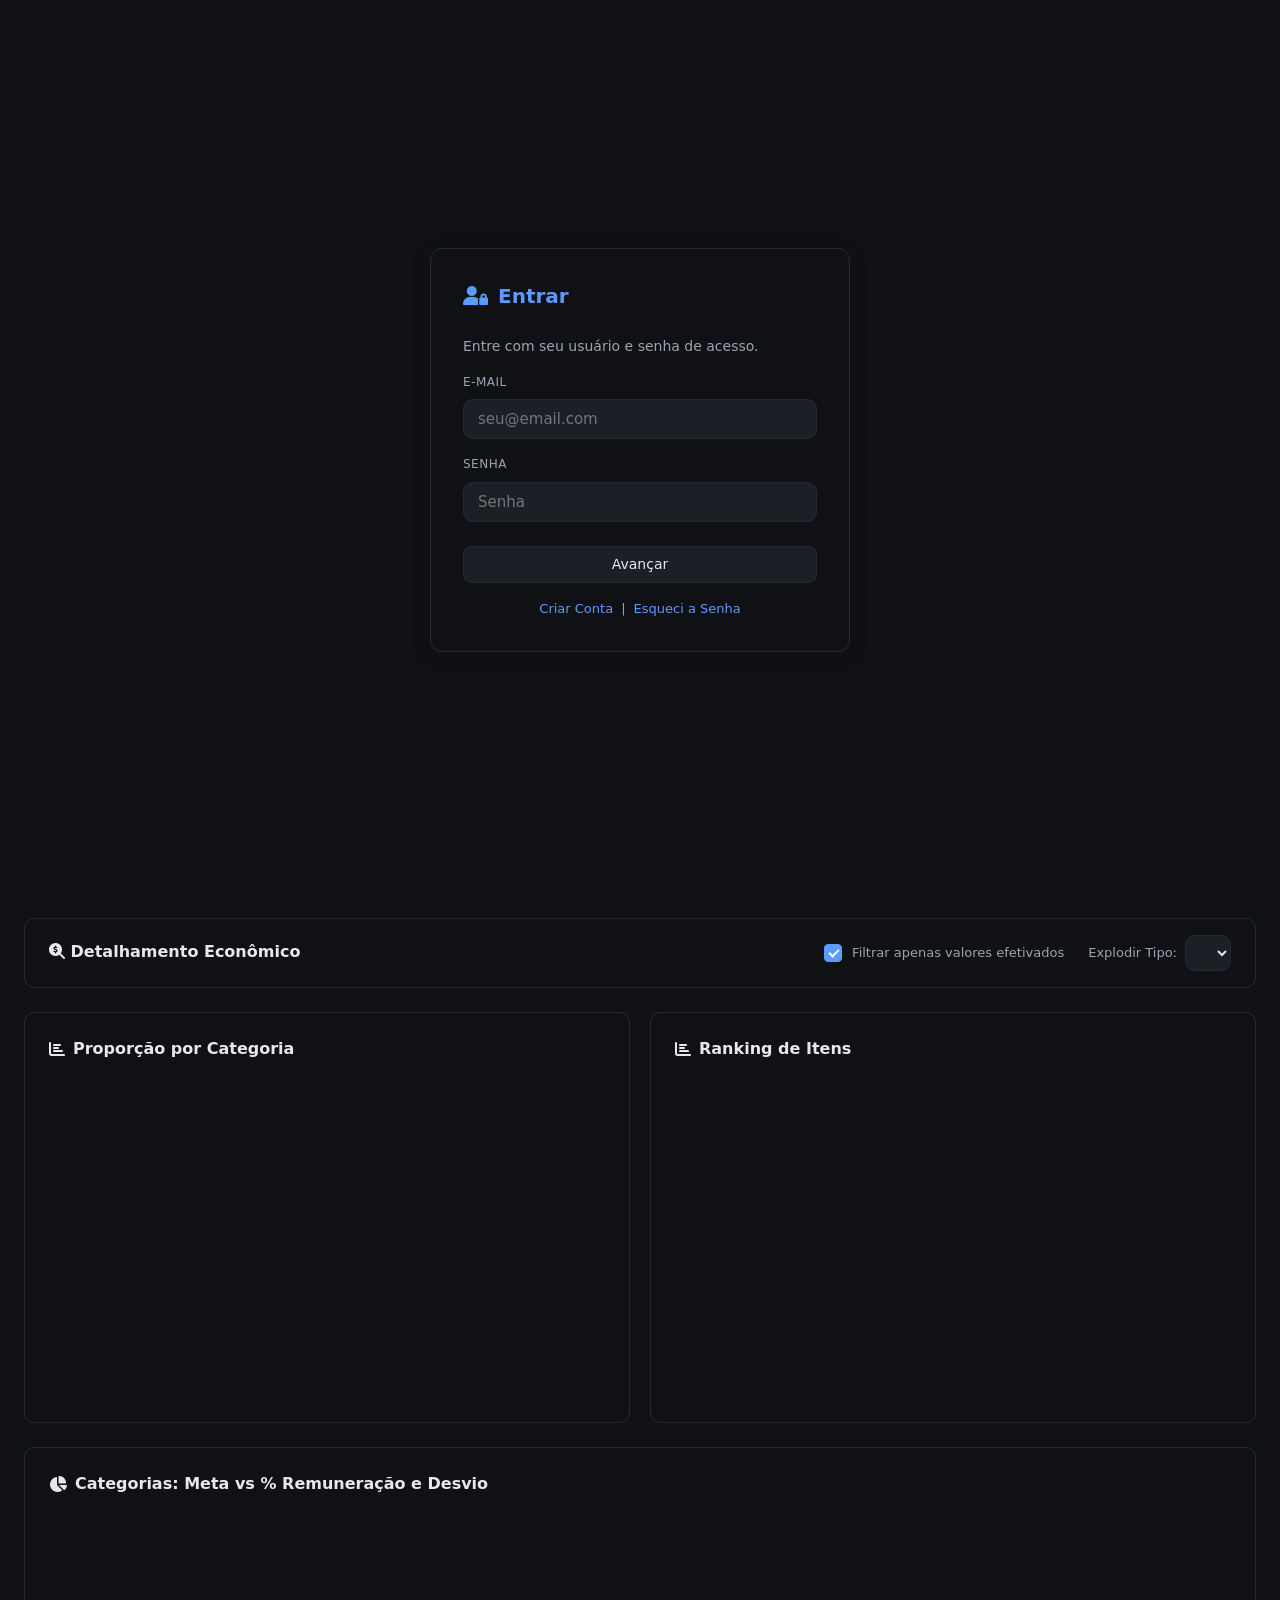
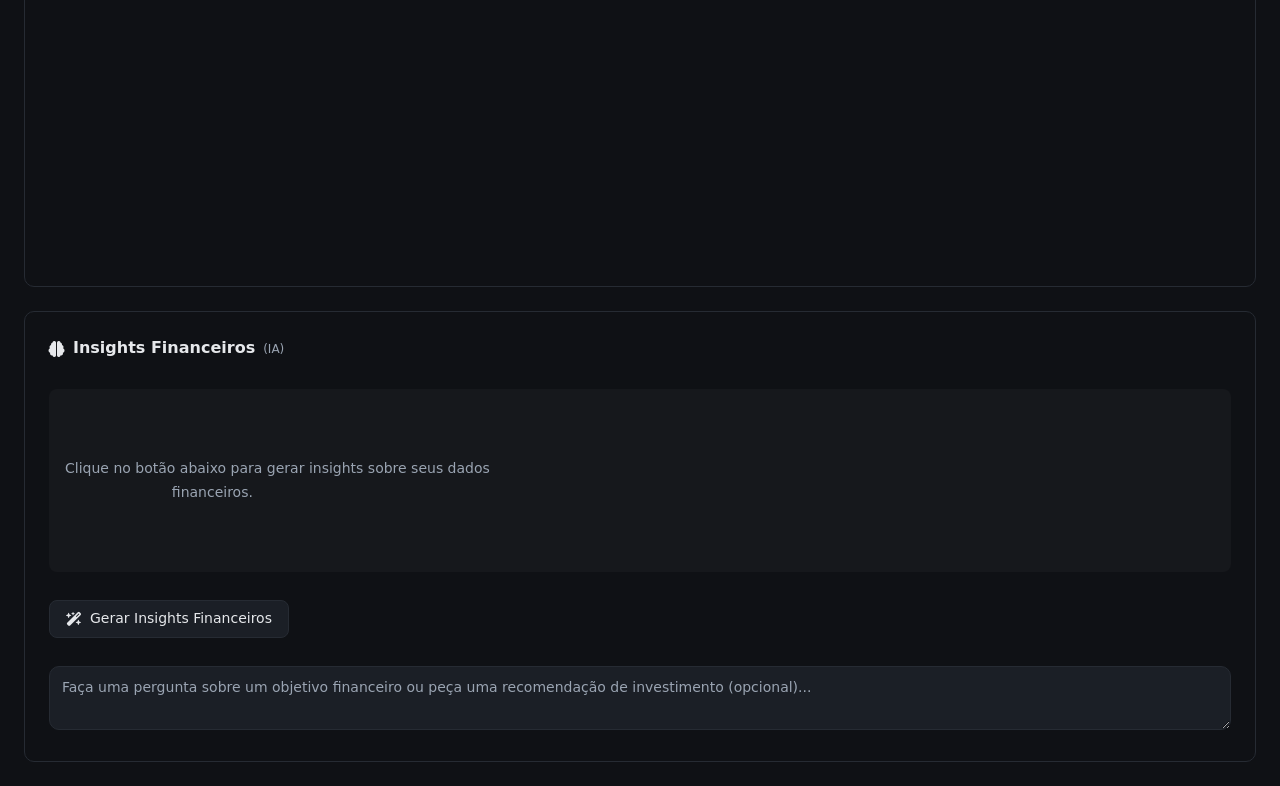
==== commit f8d9e4b1: "ajuste card resumo" ====
--- a/app/static/index.html
+++ b/app/static/index.html
@@ -233,8 +233,7 @@
             <div class="chart-card glass main-chart-card">
                 <h3><i class="fa-solid fa-chart-column"></i> Evolução Mensal de Lançamentos
                     <select id="select-media-mensal" class="custom-select chart-media-select"
-                        aria-label="Cálculo da média por tipo"
-                        title="Cálculo da linha de média por tipo">
+                        aria-label="Cálculo da média por tipo" title="Cálculo da linha de média por tipo">
                         <option value="media">Média (12 meses)</option>
                         <option value="sem_minmax" selected>Sem min/máx</option>
                         <option value="mediana">Mediana</option>
@@ -246,44 +245,66 @@
             </div>
         </section>
 
-        <!-- Cards de Resumo por Tipo (Mês Atual, Média Efetivada, Média Prevista) -->
+        <!-- Cards de Resumo por Tipo (Mês Atual, Total Anual, Média Efetivada, Média Prevista) -->
         <section class="cards-tipos-grid financial-only" id="section-cards-tipos">
             <!-- Card 1: Total do Mês Atual (Efetivados, Previstos e Total) -->
             <div class="metric-card glass card-tipo-detalhe" id="card-tipo-mes-atual">
                 <div class="card-tipo-header">
                     <div class="card-tipo-header-title">
-                        <div class="metric-icon income" style="width:38px;height:38px;font-size:16px;"><i class="fa-solid fa-calendar-day"></i></div>
+                        <div class="metric-icon income" style="width:38px;height:38px;font-size:16px;"><i
+                                class="fa-solid fa-calendar-day"></i></div>
                         <div>
                             <span class="metric-label" id="label-card-tipo-mes">Lançamentos do Mês</span>
-                            <span class="card-tipo-sublabel" id="sublabel-card-tipo-mes">Efetivados, previstos e total</span>
+                            <span class="card-tipo-sublabel" id="sublabel-card-tipo-mes">Efetivados, previstos e
+                                total</span>
                         </div>
                     </div>
                 </div>
                 <div class="card-tipo-body" id="body-card-tipo-mes"></div>
             </div>
 
-            <!-- Card 2: Média Anual Efetivada até o Mês Anterior -->
+            <!-- Card 2: Total Anual (Efetivados, Previstos e Total) -->
+            <div class="metric-card glass card-tipo-detalhe" id="card-tipo-total-anual">
+                <div class="card-tipo-header">
+                    <div class="card-tipo-header-title">
+                        <div class="metric-icon income-year" style="width:38px;height:38px;font-size:16px;"><i
+                                class="fa-solid fa-calendar-days"></i></div>
+                        <div>
+                            <span class="metric-label" id="label-card-tipo-total-anual">Total Anual</span>
+                            <span class="card-tipo-sublabel" id="sublabel-card-tipo-total-anual">Efetivados, previstos e
+                                total</span>
+                        </div>
+                    </div>
+                </div>
+                <div class="card-tipo-body" id="body-card-tipo-total-anual"></div>
+            </div>
+
+            <!-- Card 3: Média Efetivada até o Mês Anterior -->
             <div class="metric-card glass card-tipo-detalhe" id="card-tipo-media-efetivada">
                 <div class="card-tipo-header">
                     <div class="card-tipo-header-title">
-                        <div class="metric-icon income-year" style="width:38px;height:38px;font-size:16px;"><i class="fa-solid fa-clock-rotate-left"></i></div>
+                        <div class="metric-icon income-year" style="width:38px;height:38px;font-size:16px;"><i
+                                class="fa-solid fa-clock-rotate-left"></i></div>
                         <div>
-                            <span class="metric-label" id="label-card-tipo-media-efetivada">Média Anual Efetivada</span>
-                            <span class="card-tipo-sublabel" id="sublabel-card-tipo-media-efetivada">Até o mês anterior</span>
+                            <span class="metric-label" id="label-card-tipo-media-efetivada">Média Efetivada</span>
+                            <span class="card-tipo-sublabel" id="sublabel-card-tipo-media-efetivada">Até o mês
+                                anterior</span>
                         </div>
                     </div>
                 </div>
                 <div class="card-tipo-body" id="body-card-tipo-media-efetivada"></div>
             </div>
 
-            <!-- Card 3: Média Prevista para os Meses Seguintes -->
+            <!-- Card 4: Média Prevista para os Meses Seguintes -->
             <div class="metric-card glass card-tipo-detalhe" id="card-tipo-media-prevista">
                 <div class="card-tipo-header">
                     <div class="card-tipo-header-title">
-                        <div class="metric-icon projection" style="width:38px;height:38px;font-size:16px;"><i class="fa-solid fa-forward"></i></div>
+                        <div class="metric-icon projection" style="width:38px;height:38px;font-size:16px;"><i
+                                class="fa-solid fa-forward"></i></div>
                         <div>
                             <span class="metric-label" id="label-card-tipo-media-prevista">Média Prevista</span>
-                            <span class="card-tipo-sublabel" id="sublabel-card-tipo-media-prevista">Meses seguintes</span>
+                            <span class="card-tipo-sublabel" id="sublabel-card-tipo-media-prevista">Meses
+                                seguintes</span>
                         </div>
                     </div>
                 </div>
@@ -291,43 +312,6 @@
             </div>
         </section>
 
-        <!-- Dashboard Metrics -->
-        <section class="metrics-grid financial-only">
-            <!-- Card 1: Saldo Projetado do mês atual -->
-            <div class="metric-card glass" id="card-saldo-projetado">
-                <div class="metric-icon projection"><i class="fa-solid fa-calculator"></i></div>
-                <div class="metric-info">
-                    <span class="metric-label" id="label-saldo-projetado">Saldo Projetado</span>
-                    <h2 class="metric-value" id="val-saldo-projetado">R$ 0,00</h2>
-                    <span id="val-saldo-projetado-delta" class="metric-delta" title=""></span>
-                </div>
-            </div>
-            <!-- Card 2: Saldo Efetivo do mês atual -->
-            <div class="metric-card glass" id="card-saldo-atual">
-                <div class="metric-icon income"><i class="fa-solid fa-wallet"></i></div>
-                <div class="metric-info">
-                    <span class="metric-label" id="label-saldo-atual">Saldo Efetivo</span>
-                    <h2 class="metric-value" id="val-saldo-atual">R$ 0,00</h2>
-                </div>
-            </div>
-            <!-- Card 3: Saldo Total do Ano Projetado -->
-            <div class="metric-card glass" id="card-saldo-ano-projetado">
-                <div class="metric-icon projection-year"><i class="fa-solid fa-chart-line"></i></div>
-                <div class="metric-info">
-                    <span class="metric-label">Saldo Total do Ano Projetado</span>
-                    <h2 class="metric-value" id="val-saldo-ano-projetado">R$ 0,00</h2>
-                    <span id="val-saldo-ano-projetado-delta" class="metric-delta" title=""></span>
-                </div>
-            </div>
-            <!-- Card 4: Saldo Total do Ano Efetivo -->
-            <div class="metric-card glass" id="card-saldo-ano-efetivo">
-                <div class="metric-icon income-year"><i class="fa-solid fa-calendar-check"></i></div>
-                <div class="metric-info">
-                    <span class="metric-label">Saldo Total do Ano Efetivo</span>
-                    <h2 class="metric-value" id="val-saldo-ano-efetivo">R$ 0,00</h2>
-                </div>
-            </div>
-        </section>
 
         <!-- Tabs Navigation -->
         <div class="tabs-container">
@@ -395,7 +379,8 @@
                                 </select>
                             </div>
                             <div class="control-group switch-group" style="margin-left: 4px;">
-                                <label class="switch-container" title="Ocultar registros com valores já efetivados e mostrar apenas pendentes">
+                                <label class="switch-container"
+                                    title="Ocultar registros com valores já efetivados e mostrar apenas pendentes">
                                     <input type="checkbox" id="check-ocultar-efetivados" class="switch-input" checked>
                                     <span class="switch-slider"></span>
                                     <span class="switch-text">Ocultar efetivados</span>
@@ -437,7 +422,8 @@
                             <span class="metric-label">Patrimônio Total</span>
                             <h2 class="metric-value" id="inv-total">R$ 0,00</h2>
                             <span id="inv-total-yield" class="metric-delta" style="font-size:0.9rem;" title=""></span>
-                            <span id="inv-total-delta-latest" class="metric-delta" style="font-size:0.9rem;" title=""></span>
+                            <span id="inv-total-delta-latest" class="metric-delta" style="font-size:0.9rem;"
+                                title=""></span>
                         </div>
                     </div>
                     <div class="metric-card glass">
@@ -501,8 +487,10 @@
                     <div class="chart-card-header-with-zones">
                         <h3><i class="fa-solid fa-chart-bar"></i> Desvio da Meta</h3>
                         <div class="inv-deviation-zones-header">
-                            <span class="zone-tag subalocado"><i class="fa-solid fa-arrow-left"></i> Subalocado (comprar)</span>
-                            <span class="zone-tag sobrealocado">Sobrealocado (aguardar) <i class="fa-solid fa-arrow-right"></i></span>
+                            <span class="zone-tag subalocado"><i class="fa-solid fa-arrow-left"></i> Subalocado
+                                (comprar)</span>
+                            <span class="zone-tag sobrealocado">Sobrealocado (aguardar) <i
+                                    class="fa-solid fa-arrow-right"></i></span>
                         </div>
                     </div>
                     <div class="chart-container investment-chart-container">
@@ -656,7 +644,8 @@
                             <i class="fa-solid fa-upload"></i> Importar
                         </button>
                         <input type="file" id="input-upload-csv" accept=".csv" class="hidden">
-                        <button id="btn-settings-voltar" class="btn btn-secondary" title="Voltar para Controle Financeiro">
+                        <button id="btn-settings-voltar" class="btn btn-secondary"
+                            title="Voltar para Controle Financeiro">
                             <i class="fa-solid fa-arrow-left"></i> Voltar
                         </button>
                     </div>
@@ -923,4 +912,4 @@
     <script src="js/app.js?v=46"></script>
 </body>
 
-</html>
+</html>
--- a/app/static/css/style.css
+++ b/app/static/css/style.css
@@ -1722,12 +1722,25 @@
     cursor: pointer;
 }
 
-/* Cards de Resumo por Tipo (Mês Atual, Média Efetivada, Média Prevista) */
+/* Cards de Resumo por Tipo (Mês Atual, Total Anual, Média Efetivada, Média Prevista) */
+/* Mês Atual e Total Anual são mais largos (têm 4 colunas de dados); as médias, mais estreitas. */
 .cards-tipos-grid {
     display: grid;
-    grid-template-columns: repeat(auto-fit, minmax(320px, 1fr));
+    grid-template-columns: 1.5fr 1.5fr 1fr 1fr;
     gap: 20px;
     margin-bottom: 24px;
+}
+
+@media (max-width: 1200px) {
+    .cards-tipos-grid {
+        grid-template-columns: 1fr 1fr;
+    }
+}
+
+@media (max-width: 640px) {
+    .cards-tipos-grid {
+        grid-template-columns: 1fr;
+    }
 }
 
 .card-tipo-detalhe {
